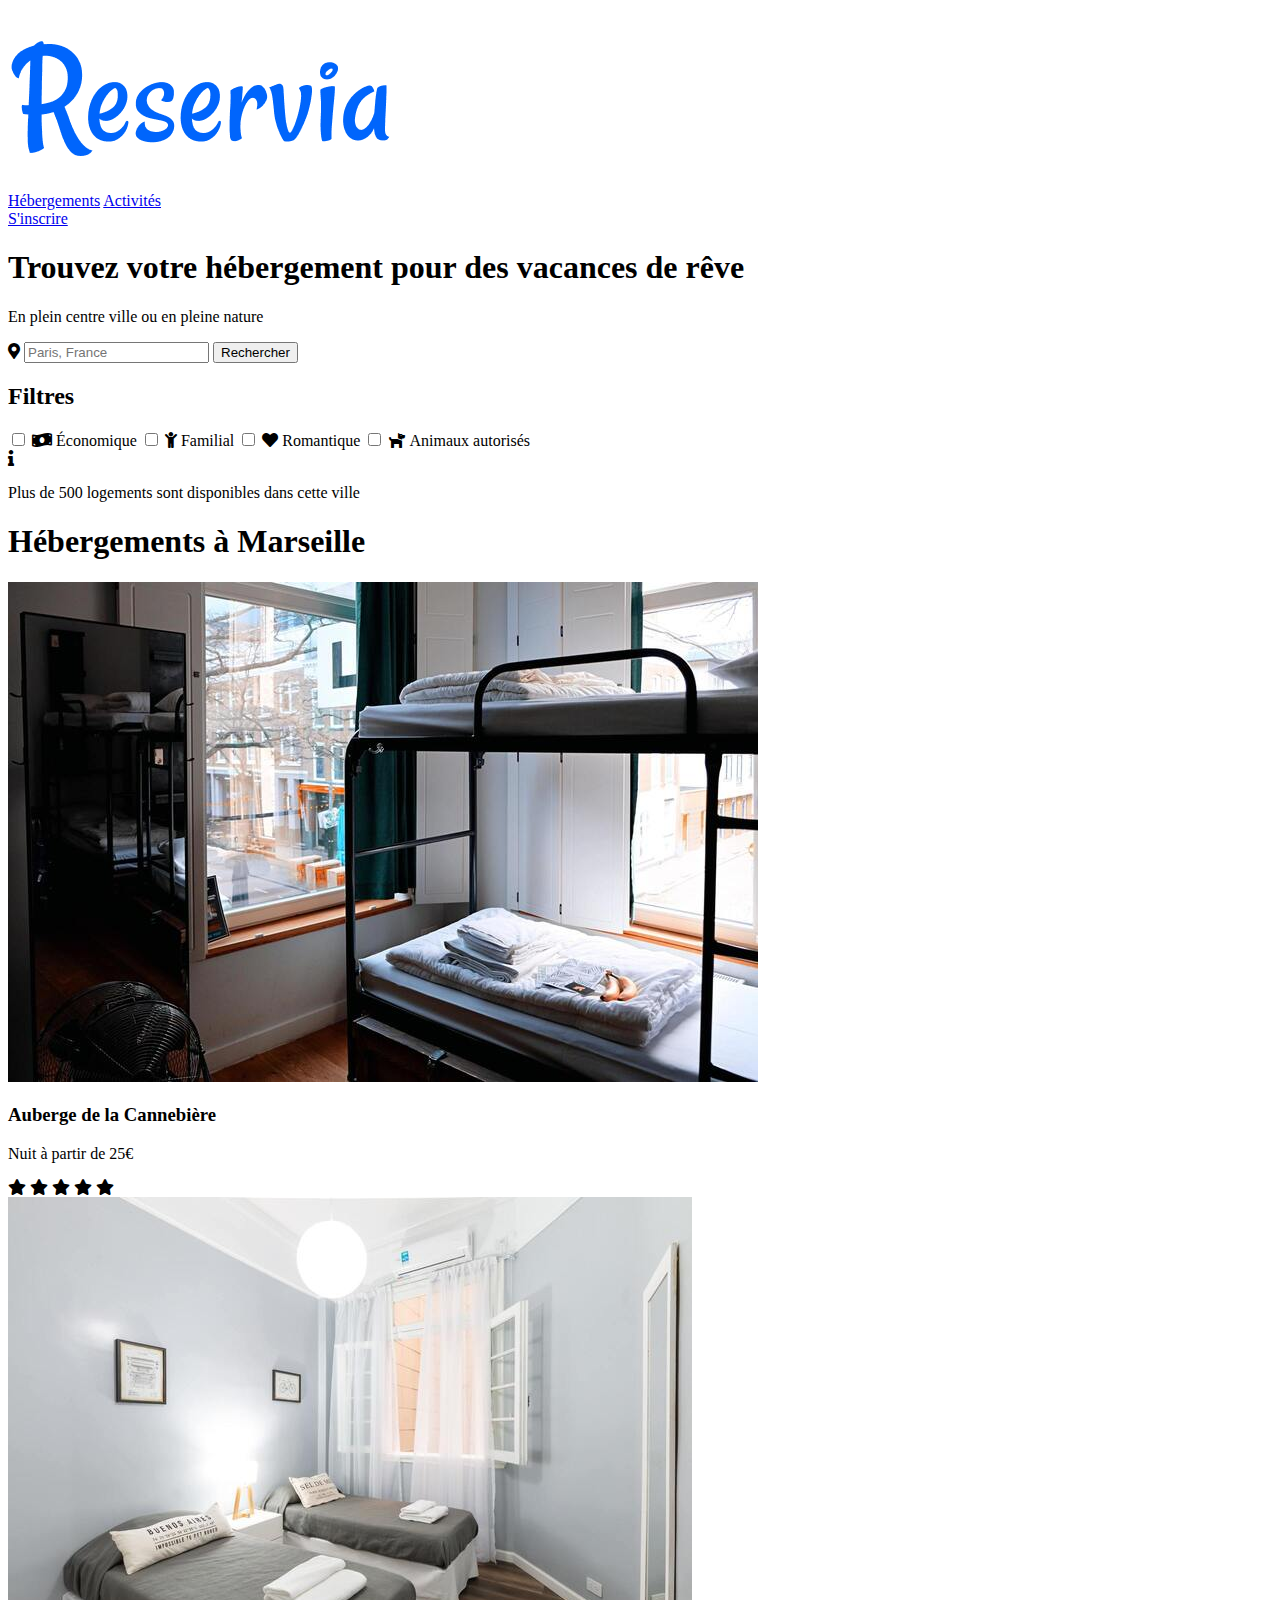
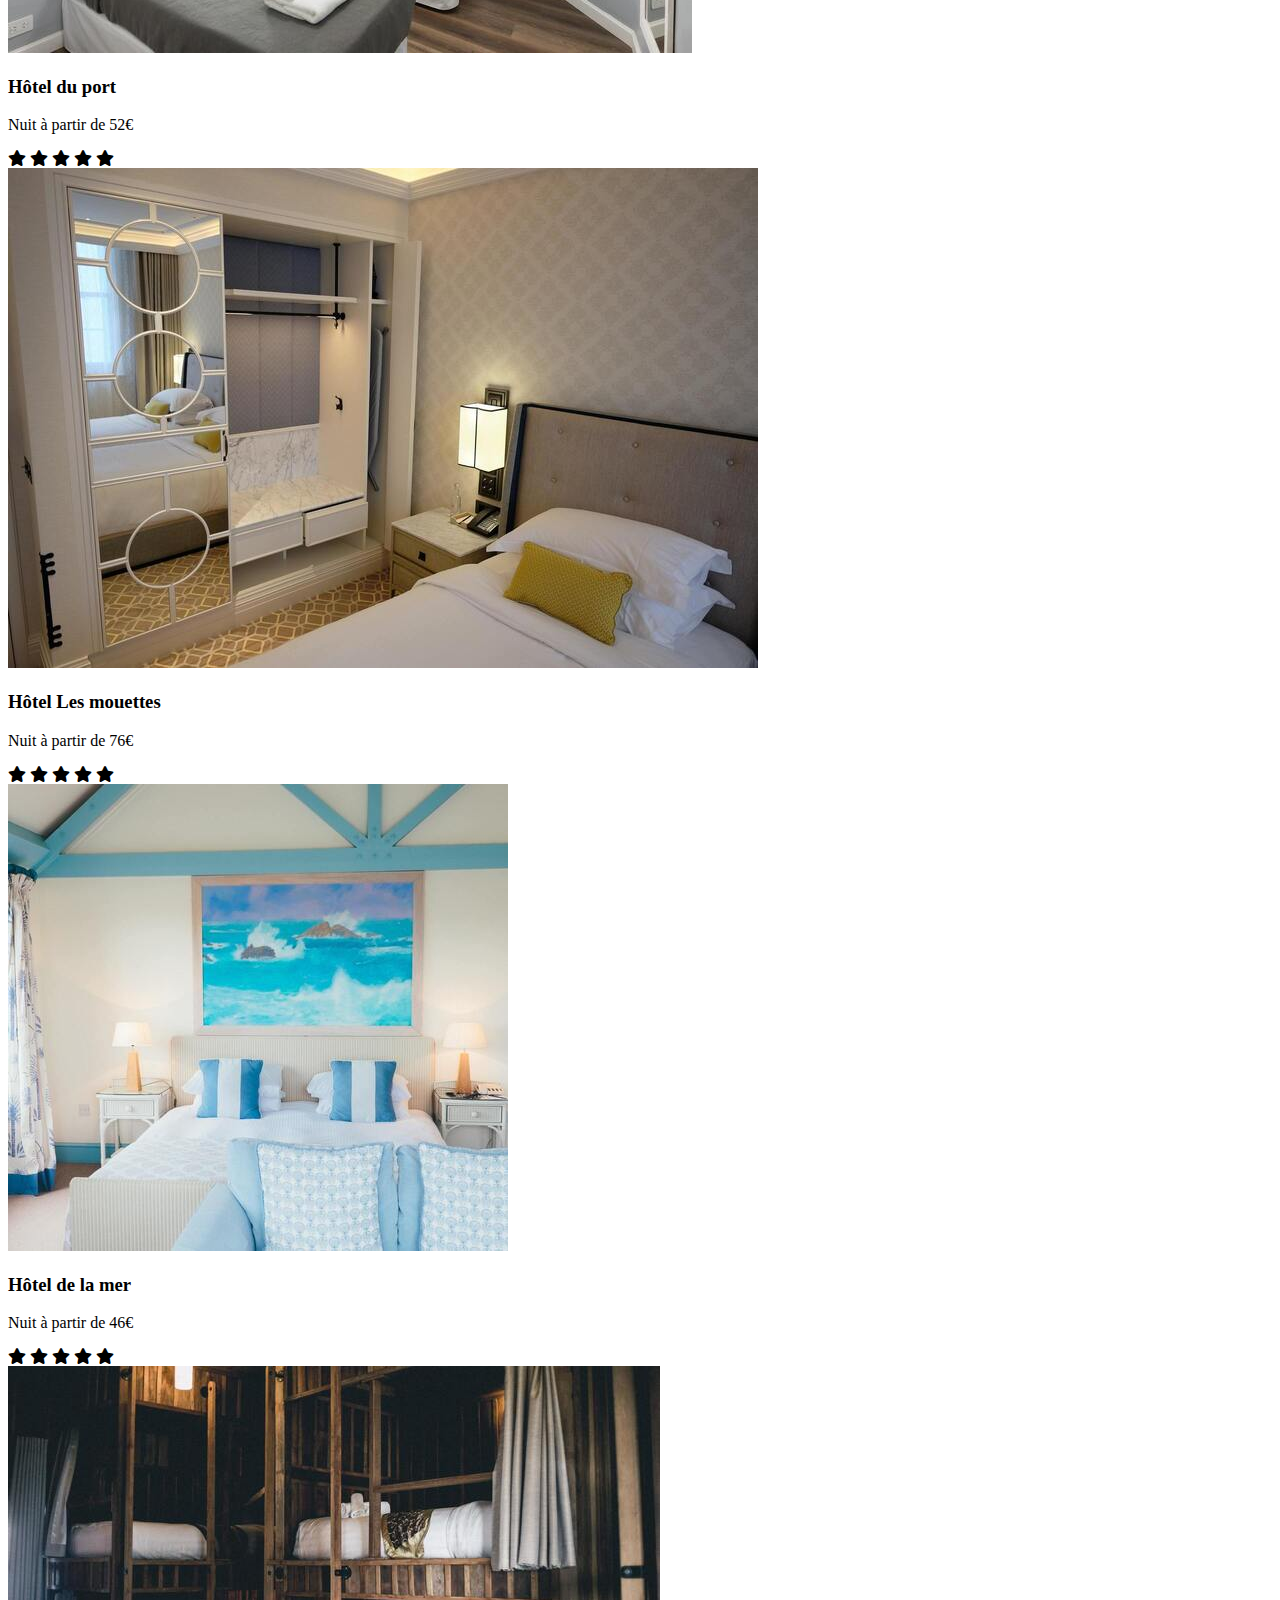
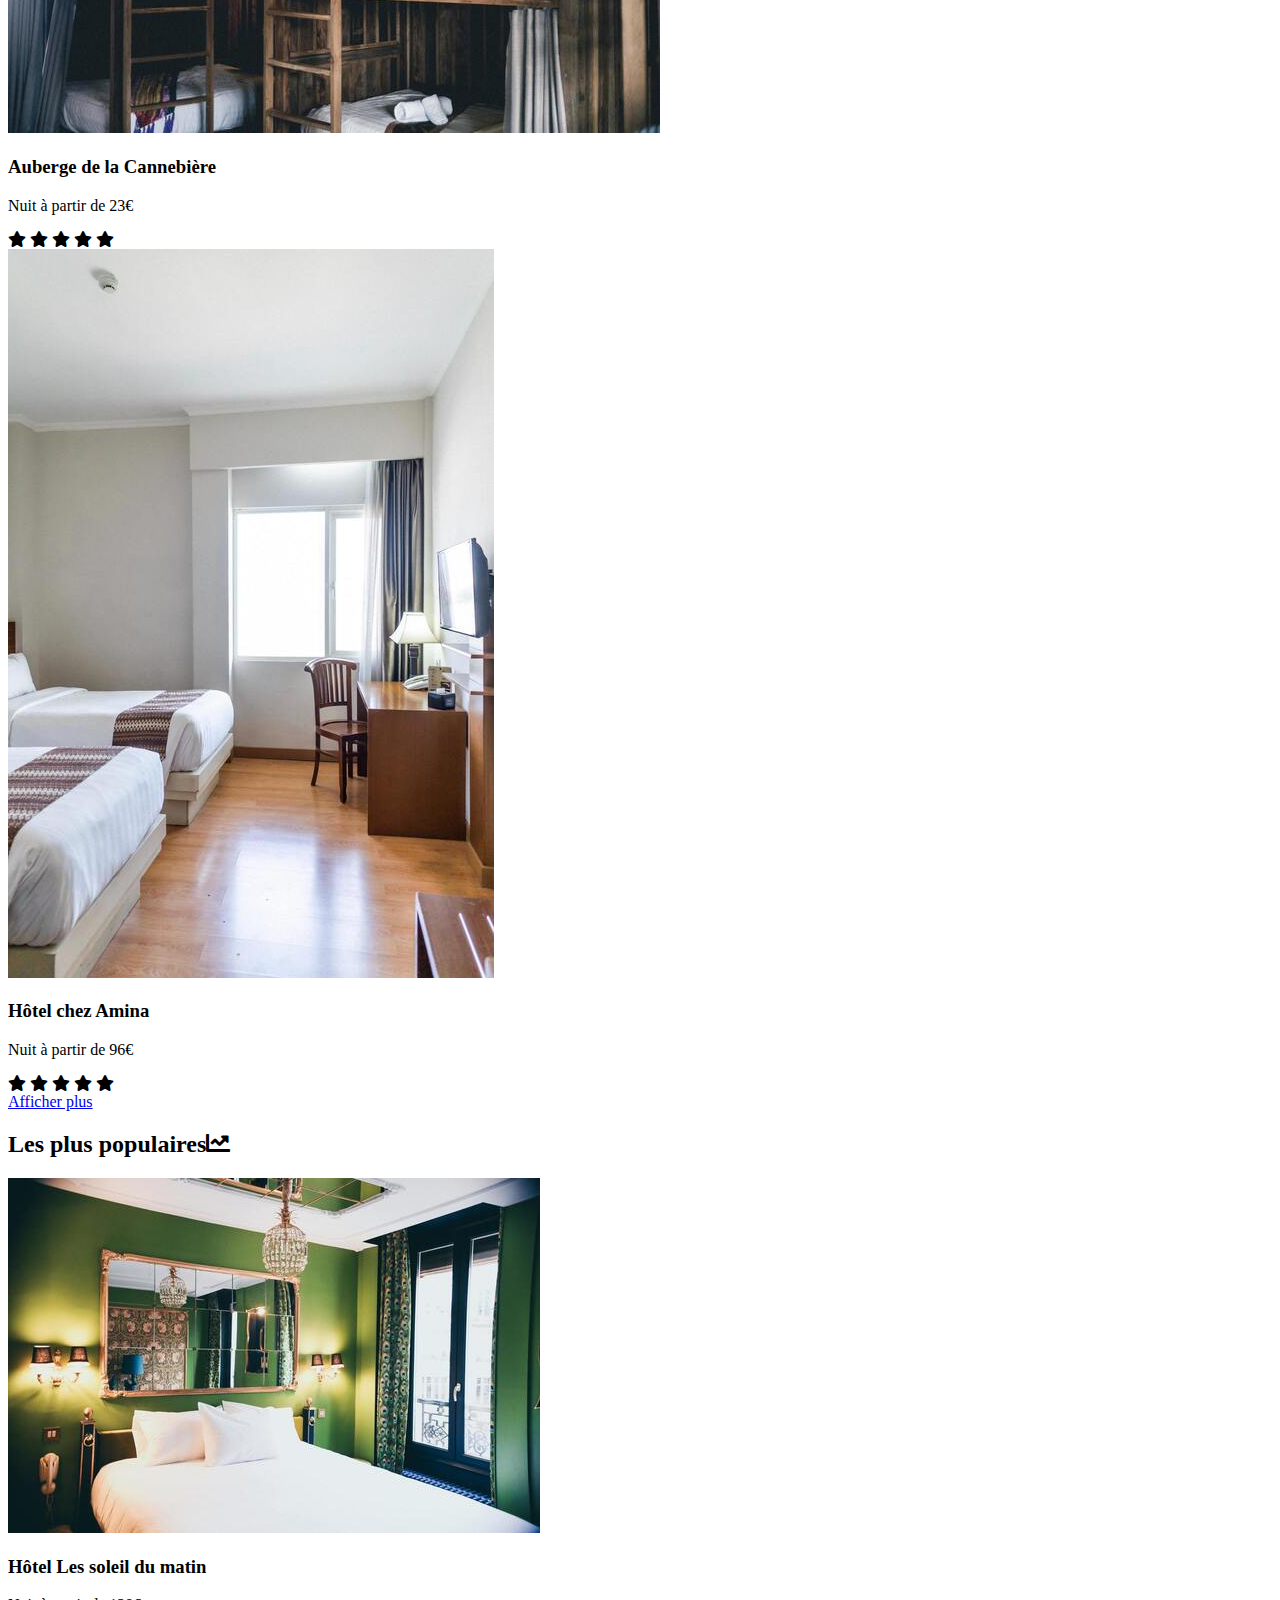
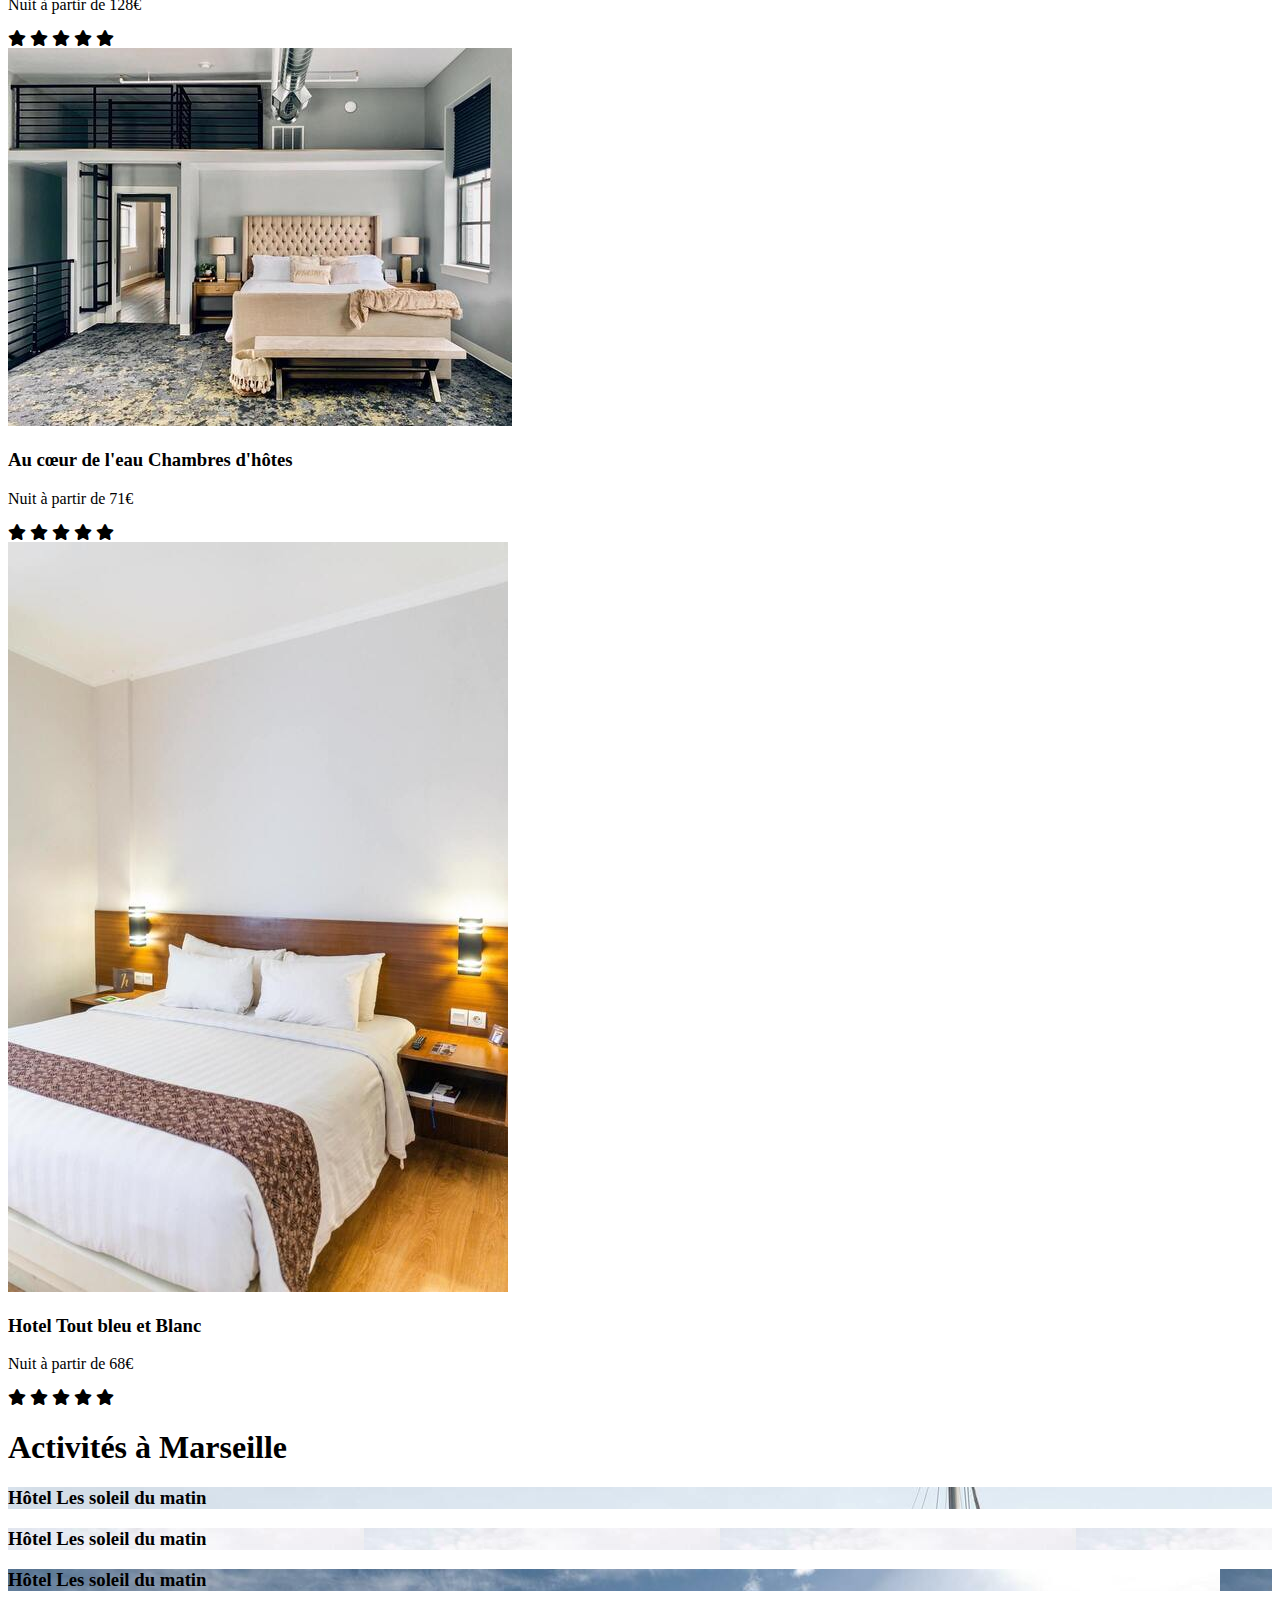
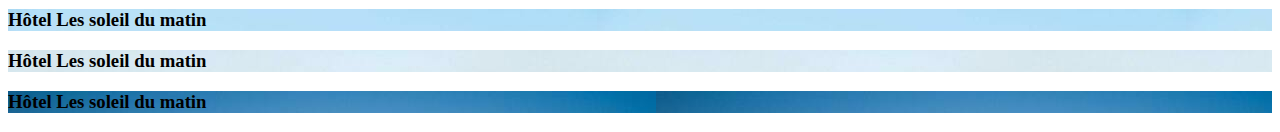
==== homepage.html @ 228dfcba "Merge branch 'fix-margin-homepage' into master" ====
<!DOCTYPE html>
<html lang="en">
<head>
    <meta charset="UTF-8">
    <title>Reservia</title>
    <link href="https://fonts.googleapis.com/css2?family=Raleway:wght@300;700&display=swap" rel="stylesheet">
    <link href="libraries/css/fontawesome.min.css" rel="stylesheet">
    <link href="assets/css/app.css" type="text/css" rel="stylesheet">
    <!-- Meta tag facebook -->
    <meta property="og:title" content="Reservia"/>
    <meta property="og:type" content="website"/>
    <meta property="og:url" content="http://www.example.com/"/>
    <meta property="og:image" content="http://example.com/image.jpg"/>
    <meta property="og:description" content="Trouvez votre hébergement pour des vacances de rêve"/>

    <!-- Meta tag Twitter -->
    <meta name="twitter:card" content="summary">
    <meta name="twitter:site" content="@publisher_handle">
    <meta name="twitter:title" content="Reservia">
    <meta name="twitter:description" content="Trouvez votre hébergement pour des vacances de rêve">
    <meta name="twitter:creator" content="@LEONFrdric1">
    <meta name="twitter:image" content="http://www.example.com/image.jpg">
</head>
<body>
<nav>
    <div class="nav-logo"><img src="assets/images/logo.png" alt="logo du site"></div>
    <div class="nav-link">
        <a class="active" href="#">Hébergements</a>
        <a href="#">Activités</a>
    </div>
    <div class="register">
        <a href="#">S'inscrire</a>
    </div>
</nav>
<div class="div-homepage">
    <section class="search-barre">
        <header>
            <h1 class="title">Trouvez votre hébergement pour des vacances de rêve</h1>
            <p>En plein centre ville ou en pleine nature</p>
        </header>
        <form name="search">
            <div class="div-input">
                <label for="city"><i class="fas fa-map-marker-alt logo-search"></i></label>
                <input type="text" name="city" id="city" class="city" placeholder="Paris, France" />
                <input type="submit" value="Rechercher" class="btn-search" />
            </div>
            <div class="div-select">
                <h2>Filtres</h2>
                <label>
                    <input type="checkbox" name="filter['eco']">
                    <span class="filter-badge"><i class="fas fa-money-bill-wave"></i></span>
                    <span class="filter-label">Économique</span>
                </label>
                <label>
                    <input type="checkbox" name="filter['family']">
                    <span class="filter-badge"><i class="fas fa-child"></i></span>
                    <span class="filter-label">Familial</span>
                </label>
                <label>
                    <input type="checkbox" name="filter['romantic']">
                    <span class="filter-badge"><i class="fas fa-heart"></i></span>
                    <span class="filter-label">Romantique</span>
                </label>
                <label>
                    <input type="checkbox" name="filter['animal']">
                    <span class="filter-badge"><i class="fas fa-dog"></i></span>
                    <span class="filter-label">Animaux autorisés</span>
                </label>
            </div>
            <div class="div-info">
                <span class="badge-info"><i class="fas fa-info"></i></span>
                <p>
                    Plus de 500 logements sont disponibles dans cette ville
                </p>
            </div>
        </form>
    </section>
    <div class="div-hebergements">
        <section>
            <h1 class="title"> Hébergements à Marseille</h1>
            <div class="hebergements">
                <div class="hebergement">
                    <img src="assets/images/hebergements/marcus-loke-WQJvWU_HZFo-unsplash.jpg" alt="aperçu des hebergements de Marseille">
                    <div class="hebergement-infos">
                        <h3>Auberge de la Cannebière</h3>
                        <p>Nuit à partir de 25€</p>
                        <div class="stars">
                            <i class="fas fa-star full-start"></i>
                            <i class="fas fa-star full-start"></i>
                            <i class="fas fa-star full-start"></i>
                            <i class="fas fa-star full-start"></i>
                            <i class="fas fa-star empty-start"></i>
                        </div>
                    </div>
                </div>
                <div class="hebergement">
                    <img src="assets/images/hebergements/fred-kleber-gTbaxaVLvsg-unsplash.jpg" alt="aperçu des hebergements de Marseille">
                    <div class="hebergement-infos">
                        <h3>Hôtel du port</h3>
                        <p>Nuit à partir de 52€</p>
                        <div class="stars">
                            <i class="fas fa-star full-start"></i>
                            <i class="fas fa-star full-start"></i>
                            <i class="fas fa-star full-start"></i>
                            <i class="fas fa-star full-start"></i>
                            <i class="fas fa-star full-start"></i>
                        </div>
                    </div>
                </div>
                <div class="hebergement">
                    <img src="assets/images/hebergements/reisetopia-B8WIgxA_PFU-unsplash.jpg" alt="aperçu des hebergements de Marseille">
                    <div class="hebergement-infos">
                        <h3>Hôtel Les mouettes</h3>
                        <p>Nuit à partir de 76€</p>
                        <div class="stars">
                            <i class="fas fa-star full-start"></i>
                            <i class="fas fa-star full-start"></i>
                            <i class="fas fa-star full-start"></i>
                            <i class="fas fa-star full-start"></i>
                            <i class="fas fa-star empty-start"></i>
                        </div>
                    </div>
                </div>
                <div class="hebergement">
                    <img src="assets/images/hebergements/annie-spratt-Eg1qcIitAuA-unsplash.jpg" alt="aperçu des hebergements de Marseille">
                    <div class="hebergement-infos">
                        <h3>Hôtel de la mer</h3>
                        <p>Nuit à partir de 46€</p>
                        <div class="stars">
                            <i class="fas fa-star full-start"></i>
                            <i class="fas fa-star full-start"></i>
                            <i class="fas fa-star full-start"></i>
                            <i class="fas fa-star empty-start"></i>
                            <i class="fas fa-star empty-start"></i>
                        </div>
                    </div>
                </div>
                <div class="hebergement">
                    <img src="assets/images/hebergements/nicate-lee-kT-ZyaiwBe0-unsplash.jpg" alt="aperçu des hebergements de Marseille">
                    <div class="hebergement-infos">
                        <h3>Auberge de la Cannebière</h3>
                        <p>Nuit à partir de 23€</p>
                        <div class="stars">
                            <i class="fas fa-star full-start"></i>
                            <i class="fas fa-star full-start"></i>
                            <i class="fas fa-star full-start"></i>
                            <i class="fas fa-star full-start"></i>
                            <i class="fas fa-star empty-start"></i>
                        </div>
                    </div>
                </div>
                <div class="hebergement">
                    <img src="assets/images/hebergements/febrian-zakaria-M6S1WvfW68A-unsplash.jpg" alt="aperçu des hebergements de Marseille">
                    <div class="hebergement-infos">
                        <h3>Hôtel chez Amina</h3>
                        <p>Nuit à partir de 96€</p>
                        <div class="stars">
                            <i class="fas fa-star full-start"></i>
                            <i class="fas fa-star full-start"></i>
                            <i class="fas fa-star full-start"></i>
                            <i class="fas fa-star full-start"></i>
                            <i class="fas fa-star full-start"></i>
                        </div>
                    </div>
                </div>
            </div>
            <div class="see-more">
                <a href="#" class="title">Afficher plus</a>
            </div>
        </section>
        <aside>
            <h2 class="title">Les plus populaires<i class=" fas fa-chart-line"></i></h2>
            <div class="hebergements-aside">
                <div class="hebergement">
                    <img src="assets/images/aside/emile-guillemot-Bj_rcSC5XfE-unsplash.jpg" alt="aperçu des hebergements populaires">
                    <div class="hebergement-infos">
                        <h3>Hôtel Les soleil du matin</h3>
                        <p>Nuit à partir de 128€</p>
                        <div class="stars">
                            <i class="fas fa-star full-start"></i>
                            <i class="fas fa-star full-start"></i>
                            <i class="fas fa-star full-start"></i>
                            <i class="fas fa-star full-start"></i>
                            <i class="fas fa-star full-start"></i>
                        </div>
                    </div>
                </div>
                <div class="hebergement">
                    <img src="assets/images/aside/aw-creative-VGs8z60yT2c-unsplash.jpg" alt="aperçu des hebergements populaires">
                    <div class="hebergement-infos">
                        <h3>Au cœur de l'eau Chambres d'hôtes</h3>
                        <p>Nuit à partir de 71€</p>
                        <div class="stars">
                            <i class="fas fa-star full-start"></i>
                            <i class="fas fa-star full-start"></i>
                            <i class="fas fa-star full-start"></i>
                            <i class="fas fa-star full-start"></i>
                            <i class="fas fa-star empty-start"></i>
                        </div>
                    </div>
                </div>
                <div class="hebergement">
                    <img src="assets/images/aside/febrian-zakaria-sjvU0THccQA-unsplash.jpg" alt="aperçu des hebergements populaires">
                    <div class="hebergement-infos">
                        <h3>Hotel Tout bleu et Blanc</h3>
                        <p>Nuit à partir de 68€</p>
                        <div class="stars">
                            <i class="fas fa-star full-start"></i>
                            <i class="fas fa-star full-start"></i>
                            <i class="fas fa-star full-start"></i>
                            <i class="fas fa-star full-start"></i>
                            <i class="fas fa-star empty-start"></i>
                        </div>
                    </div>
                </div>
            </div>
        </aside>
    </div>
    <section id="div-activities" class="div-activities">
        <h1 class="title">Activités à Marseille</h1>
        <div class="activities">
            <div class="activity-card" style="background-image: url('assets/images/activites/reno-laithienne-QUgJhdY5Fyk-unsplash.jpg')">
                <h3>Hôtel Les soleil du matin</h3>
            </div>
            <div class="activity-card" style="background-image: url('assets/images/activites/paul-hermann-QFTrLdQIRhI-unsplash.jpg')">
                <h3>Hôtel Les soleil du matin</h3>
            </div>
            <div class="activity-card" style="background-image: url('assets/images/activites/kilyan-sockalingum-NR8-cBCN3aI-unsplash.jpg')">
                <h3>Hôtel Les soleil du matin</h3>
            </div>
            <div class="activity-card" style="background-image: url('assets/images/activites/florian-wehde-xW9e8gdotxI-unsplash.jpg')">
                <h3>Hôtel Les soleil du matin</h3>
            </div>
            <div class="activity-card" style="background-image: url('assets/images/activites/lena-paulin-wH2-EJoDcV0-unsplash.jpg')">
                <h3>Hôtel Les soleil du matin</h3>
            </div>
            <div class="activity-card" style="background-image: url('assets/images/activites/kevin-hikari-rV_Qd1l-VXg-unsplash.jpg')">
                <h3>Hôtel Les soleil du matin</h3>
            </div>
        </div>
    </section>
</div>
</body>
</html>
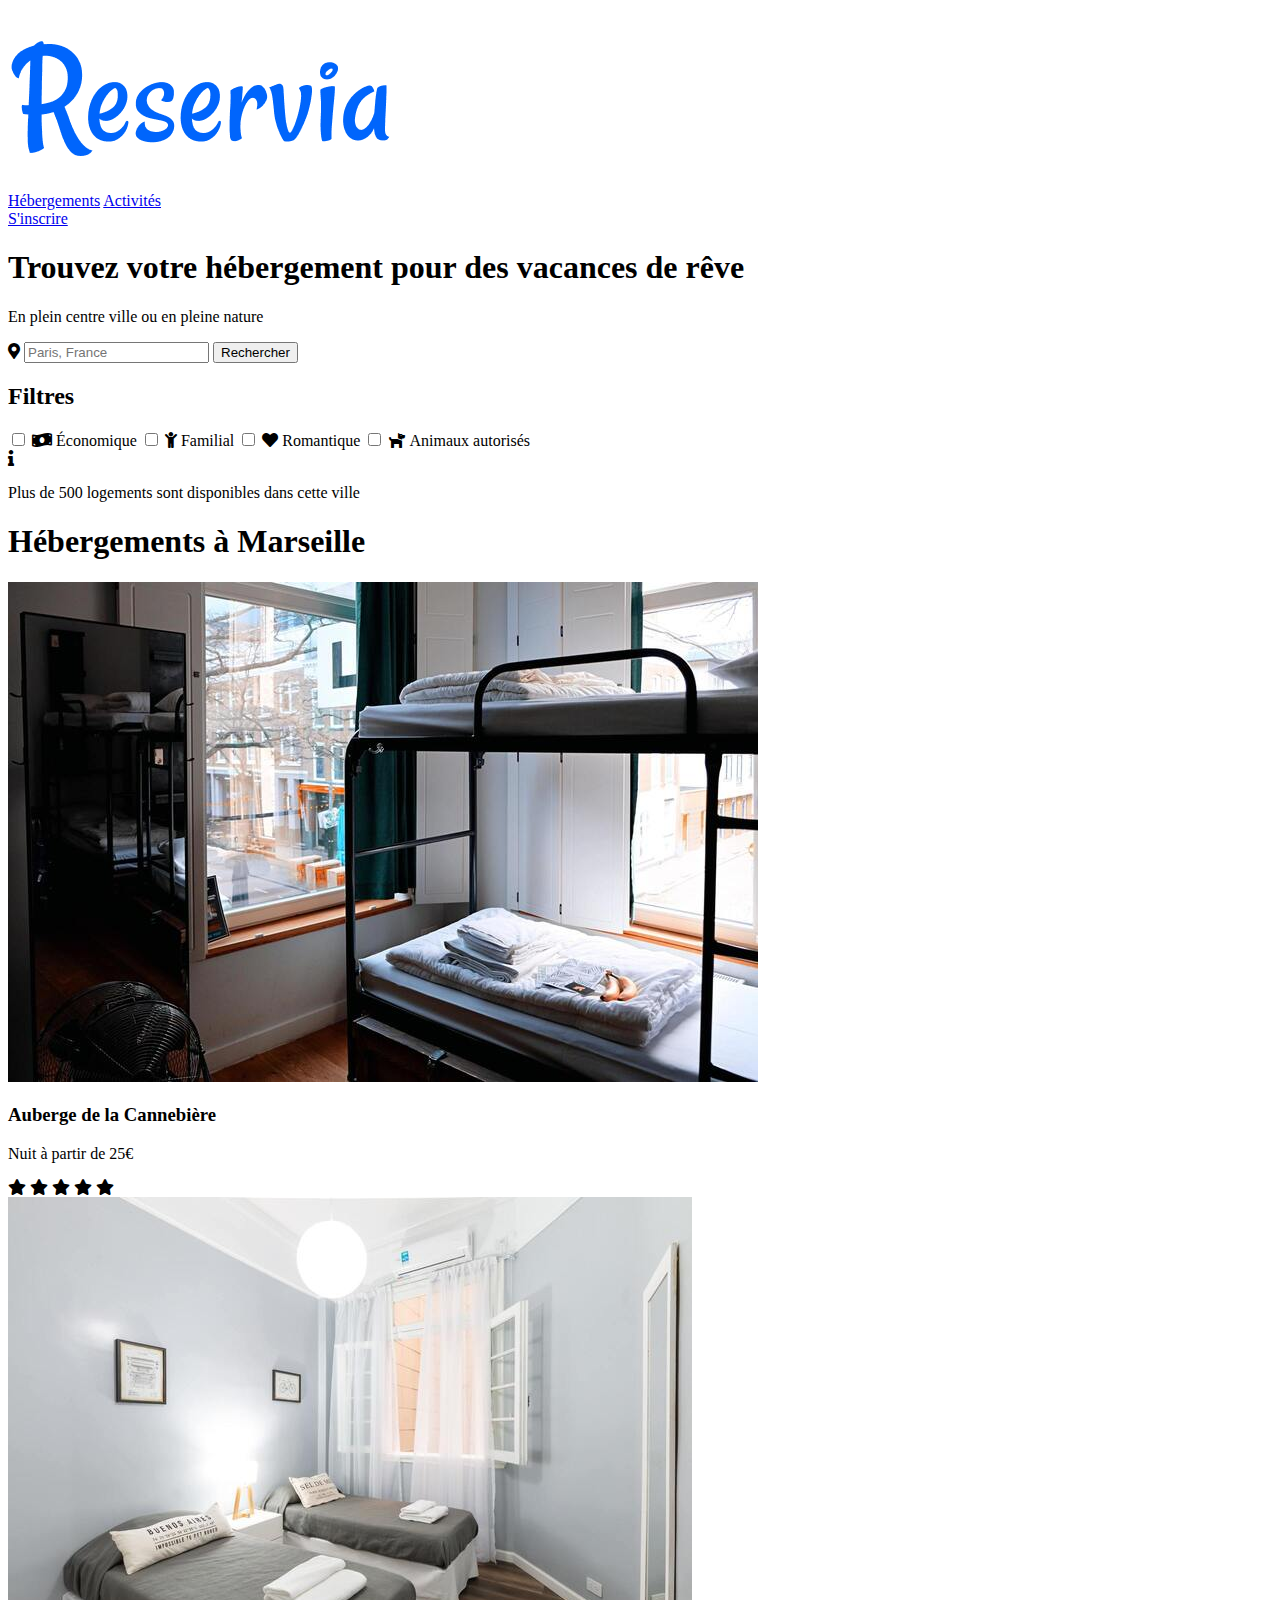
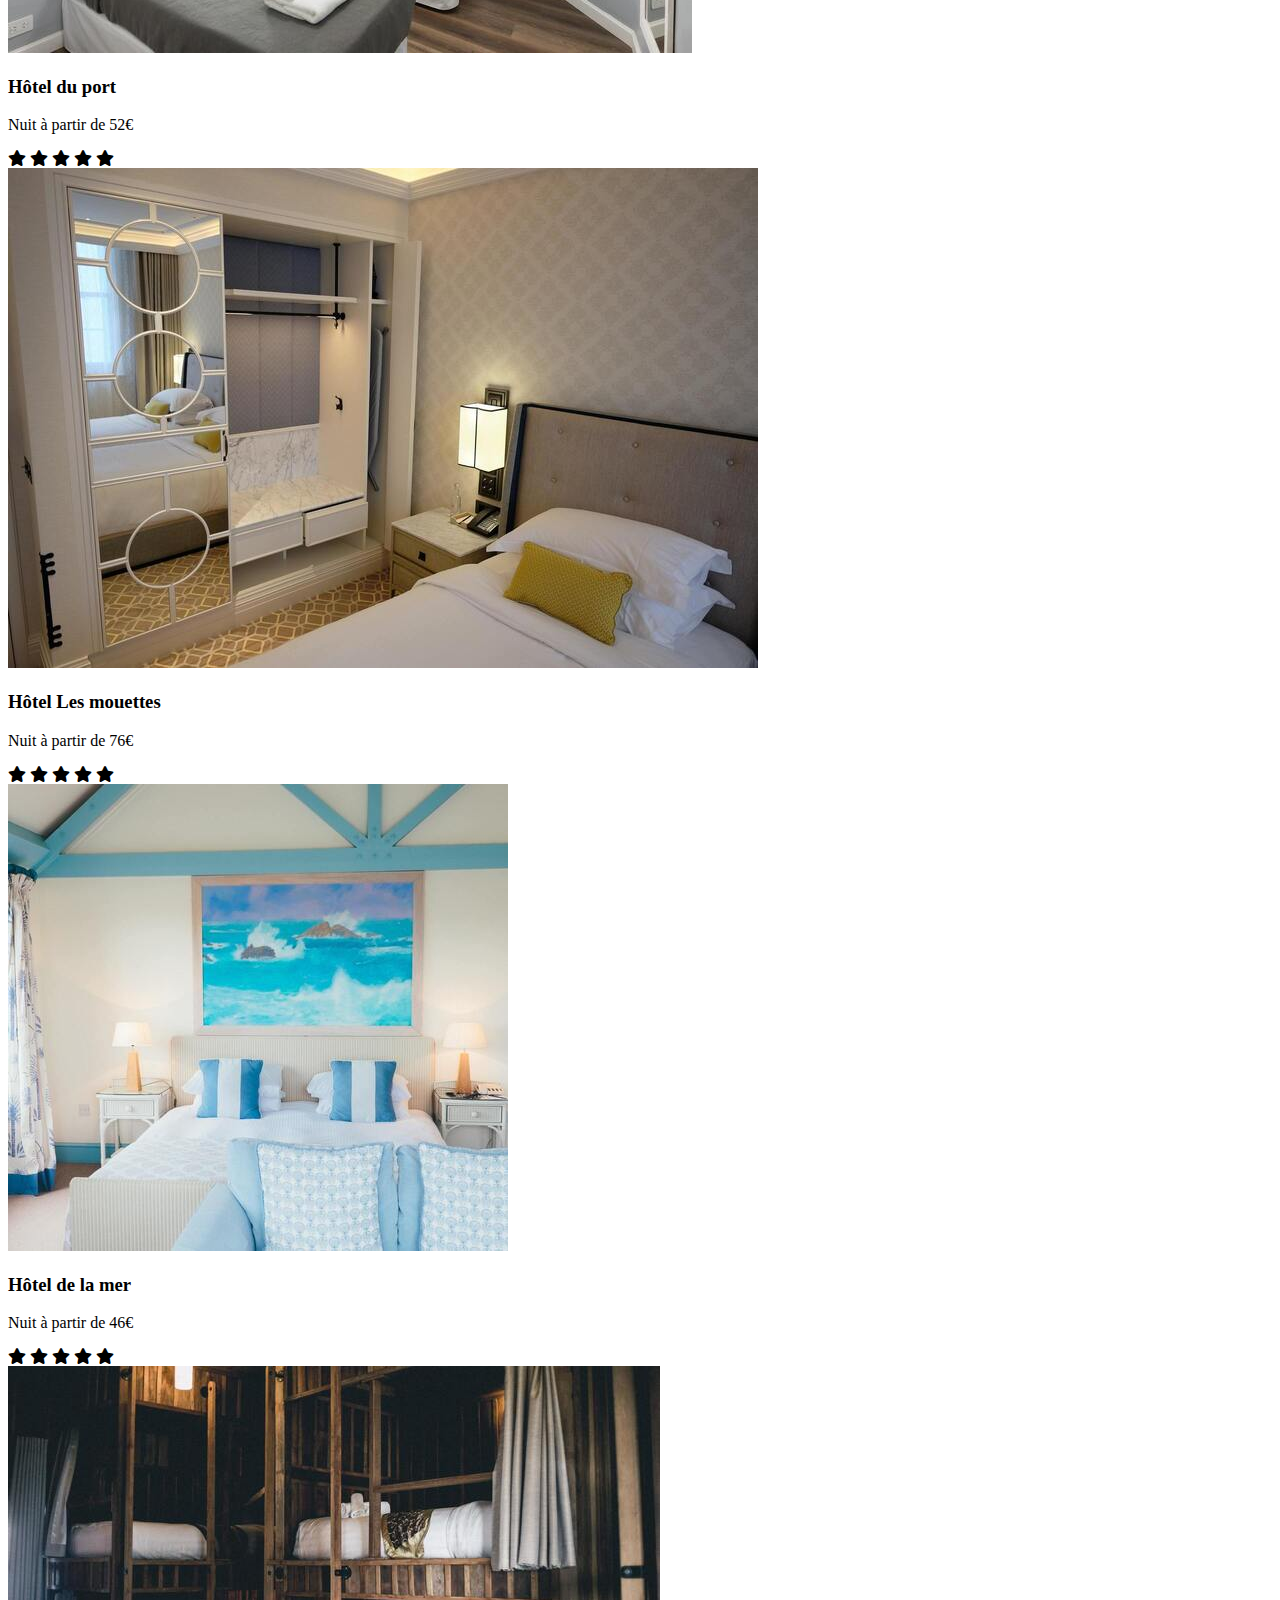
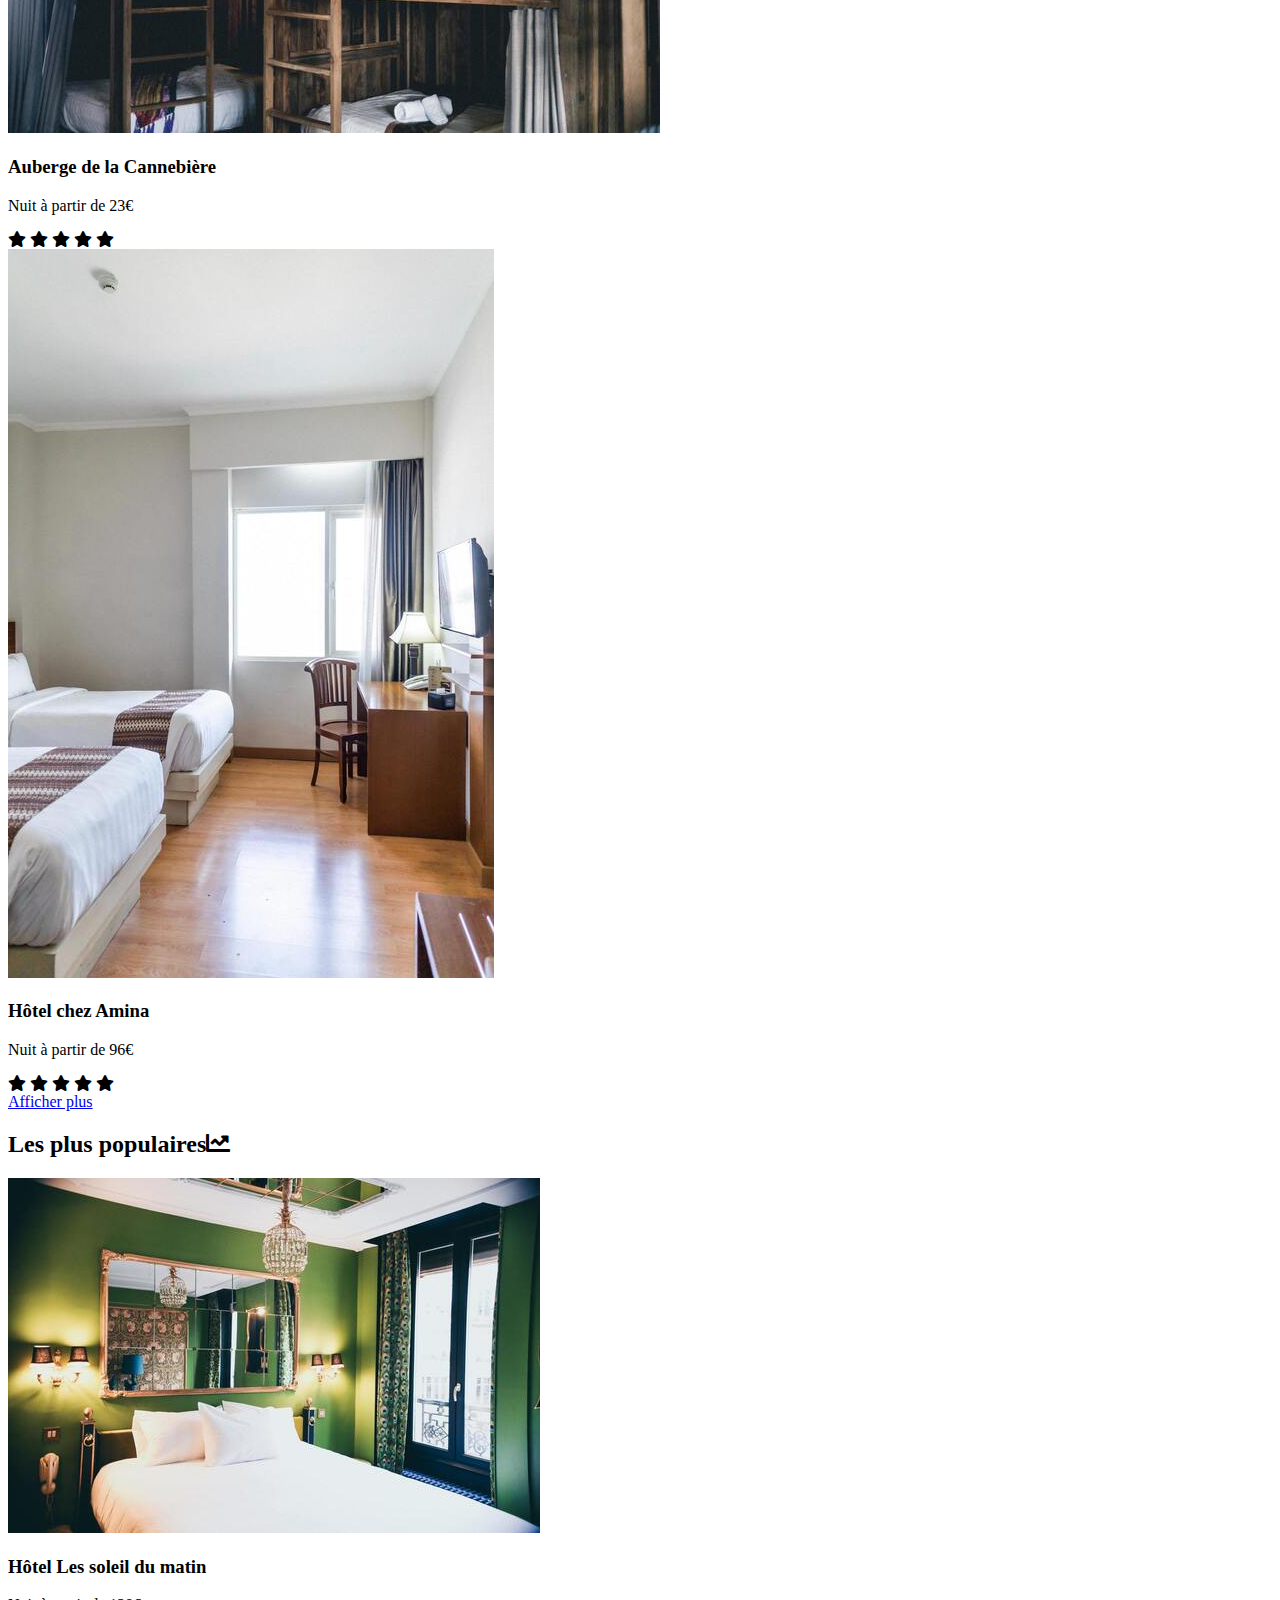
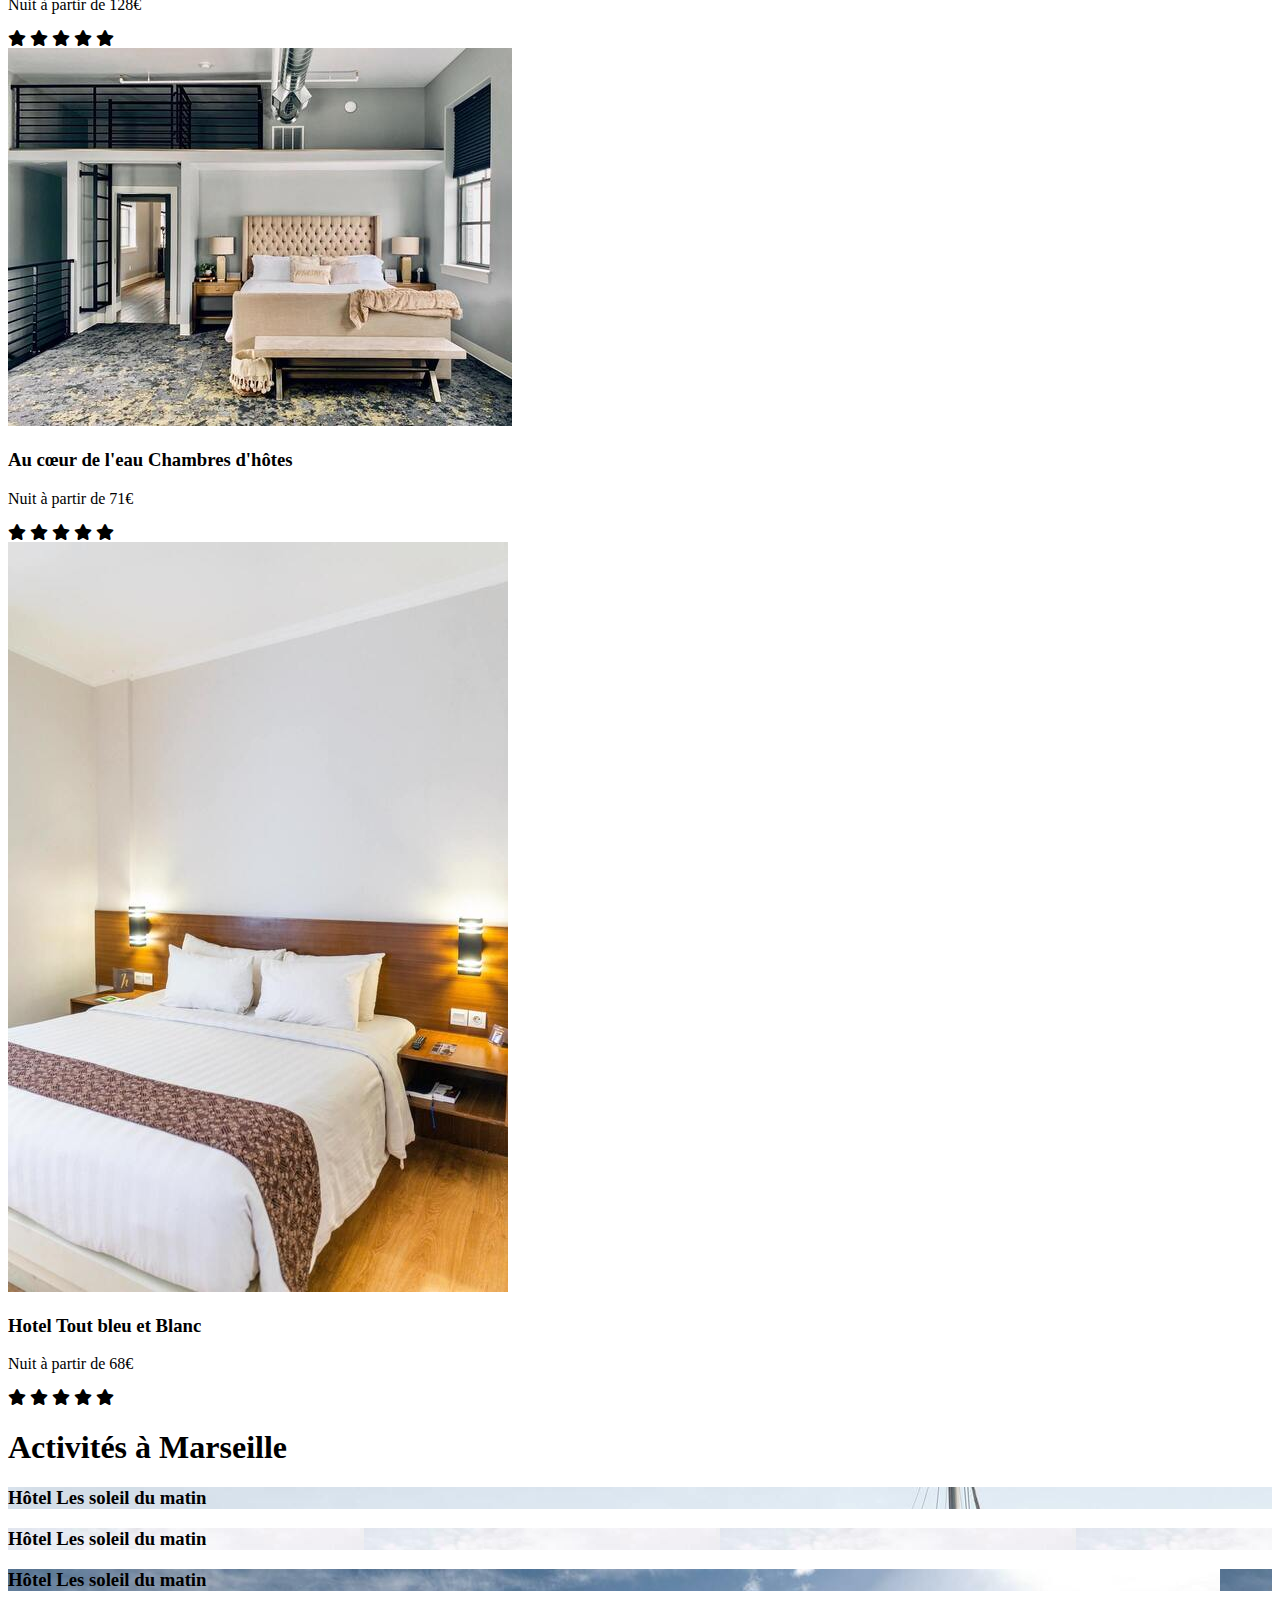
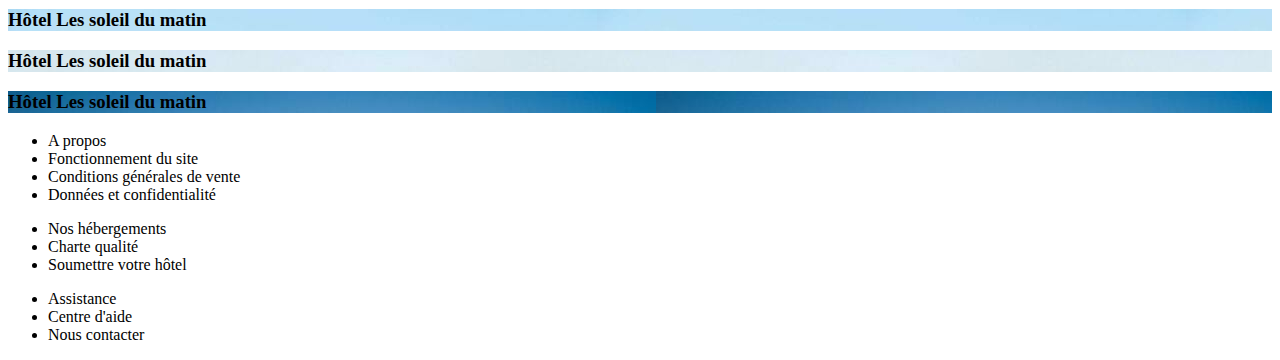
==== commit 55982ab3: "-mise en place du footer" ====
--- a/homepage.html
+++ b/homepage.html
@@ -240,5 +240,25 @@
         </div>
     </section>
 </div>
+<footer>
+    <div class="footer-container">
+        <ul>
+            <li class="title">A propos</li>
+            <li>Fonctionnement du site</li>
+            <li>Conditions générales de vente</li>
+            <li>Données et confidentialité</li>
+        </ul>
+        <ul>
+            <li class="title">Nos hébergements</li>
+            <li>Charte qualité</li>
+            <li>Soumettre votre hôtel</li>
+        </ul>
+        <ul>
+            <li class="title">Assistance</li>
+            <li>Centre d'aide</li>
+            <li>Nous contacter</li>
+        </ul>
+    </div>
+</footer>
 </body>
 </html>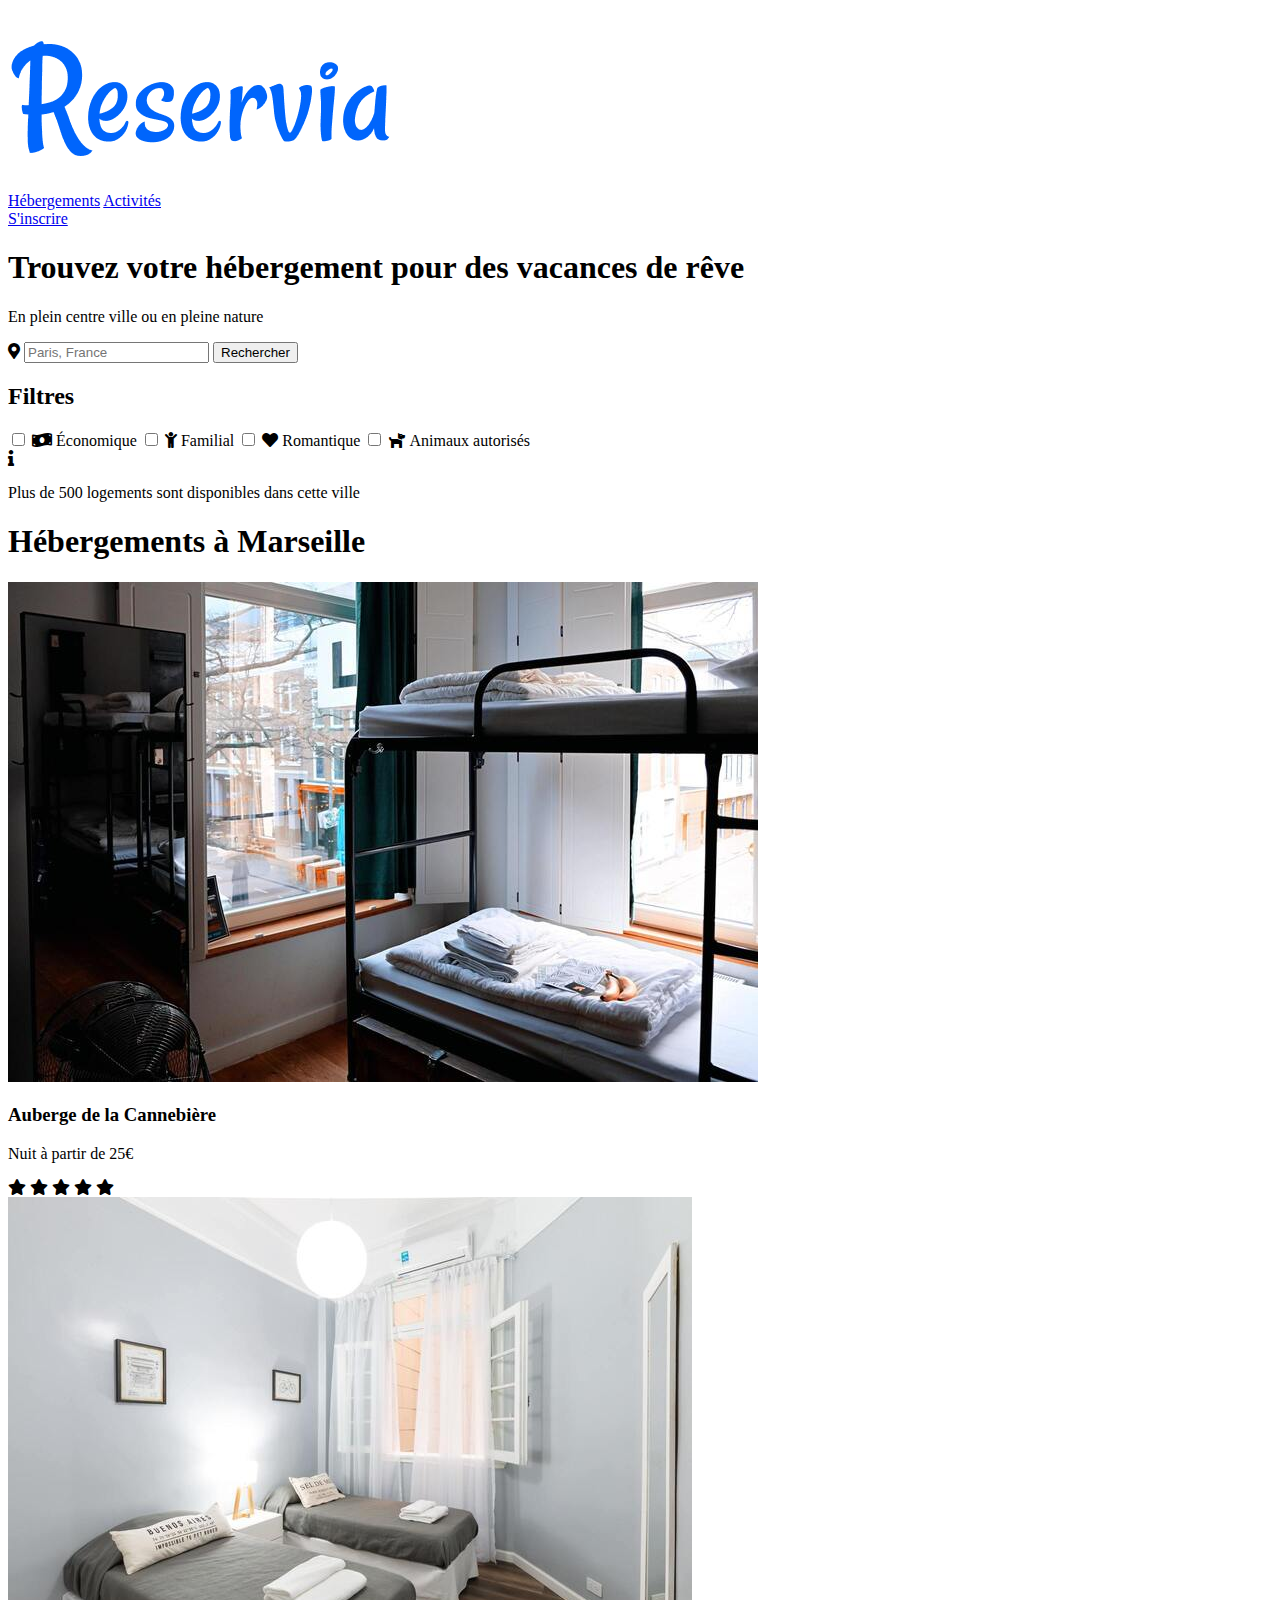
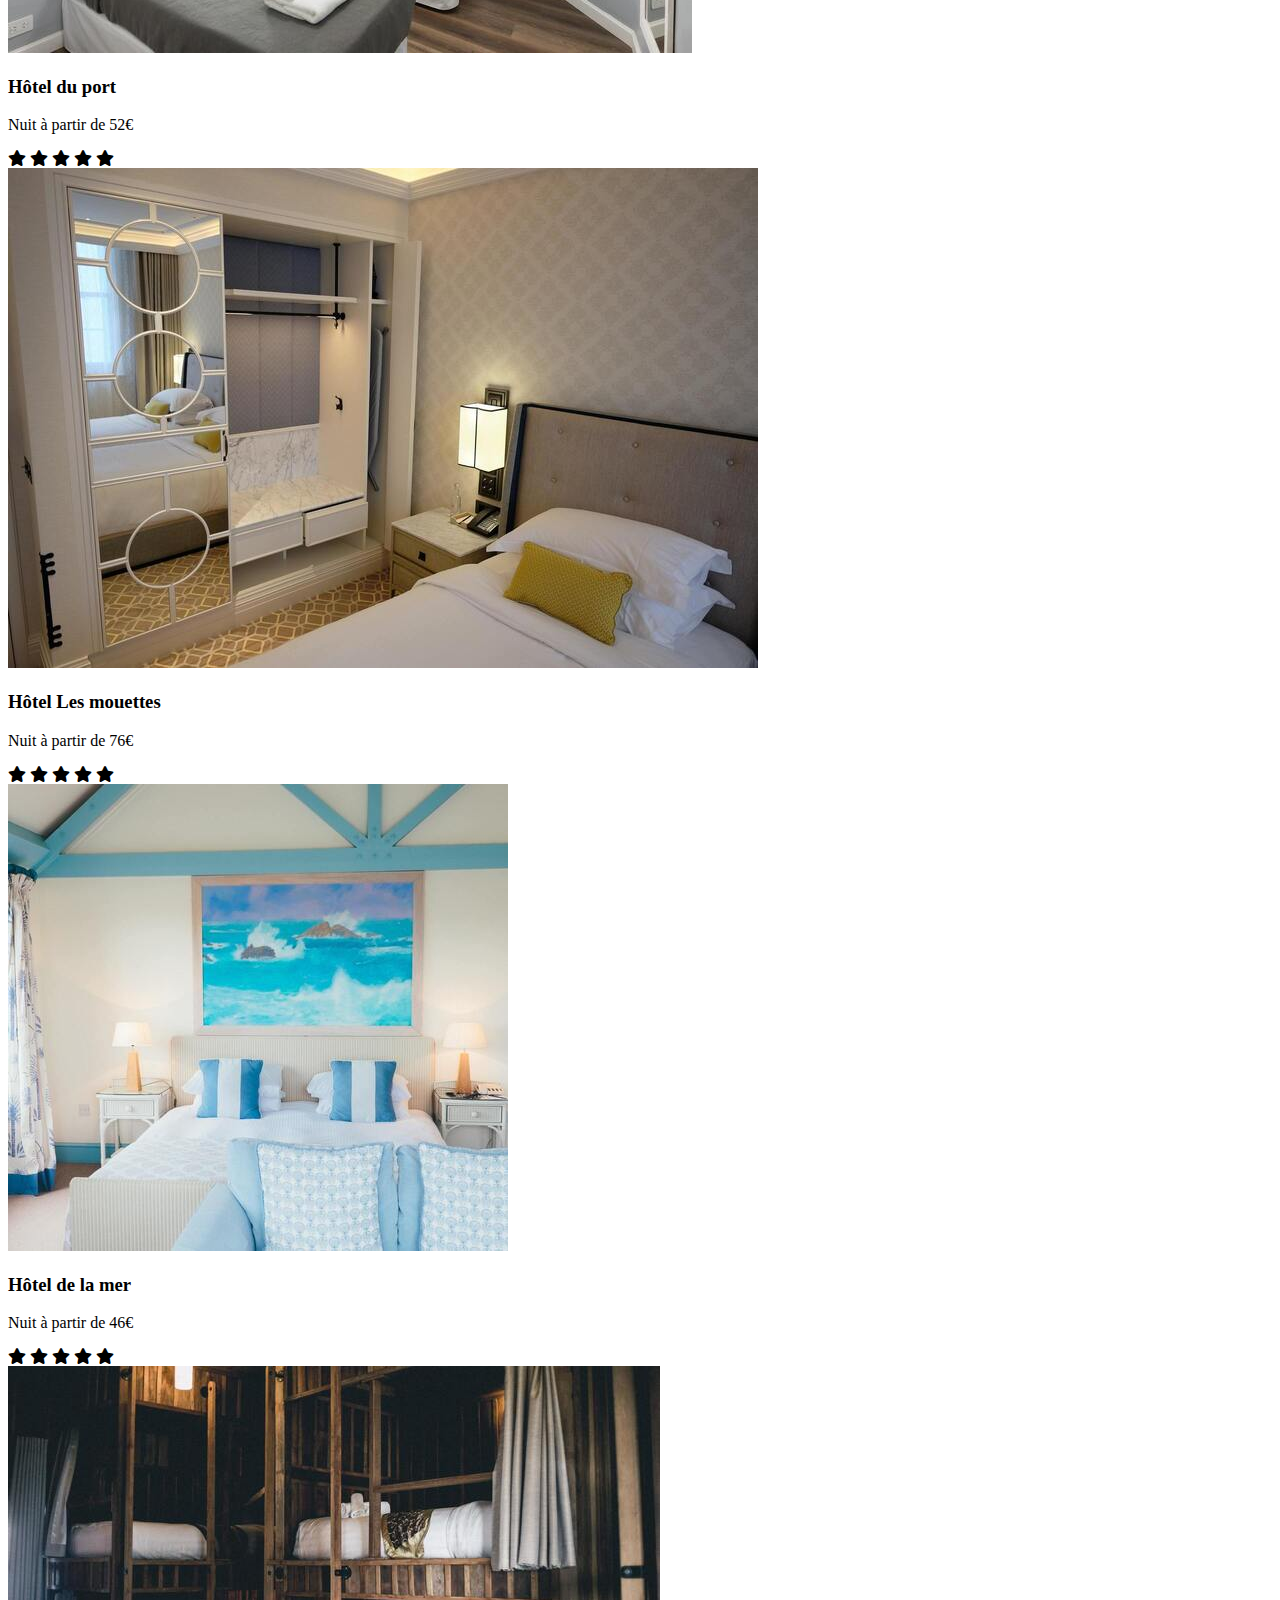
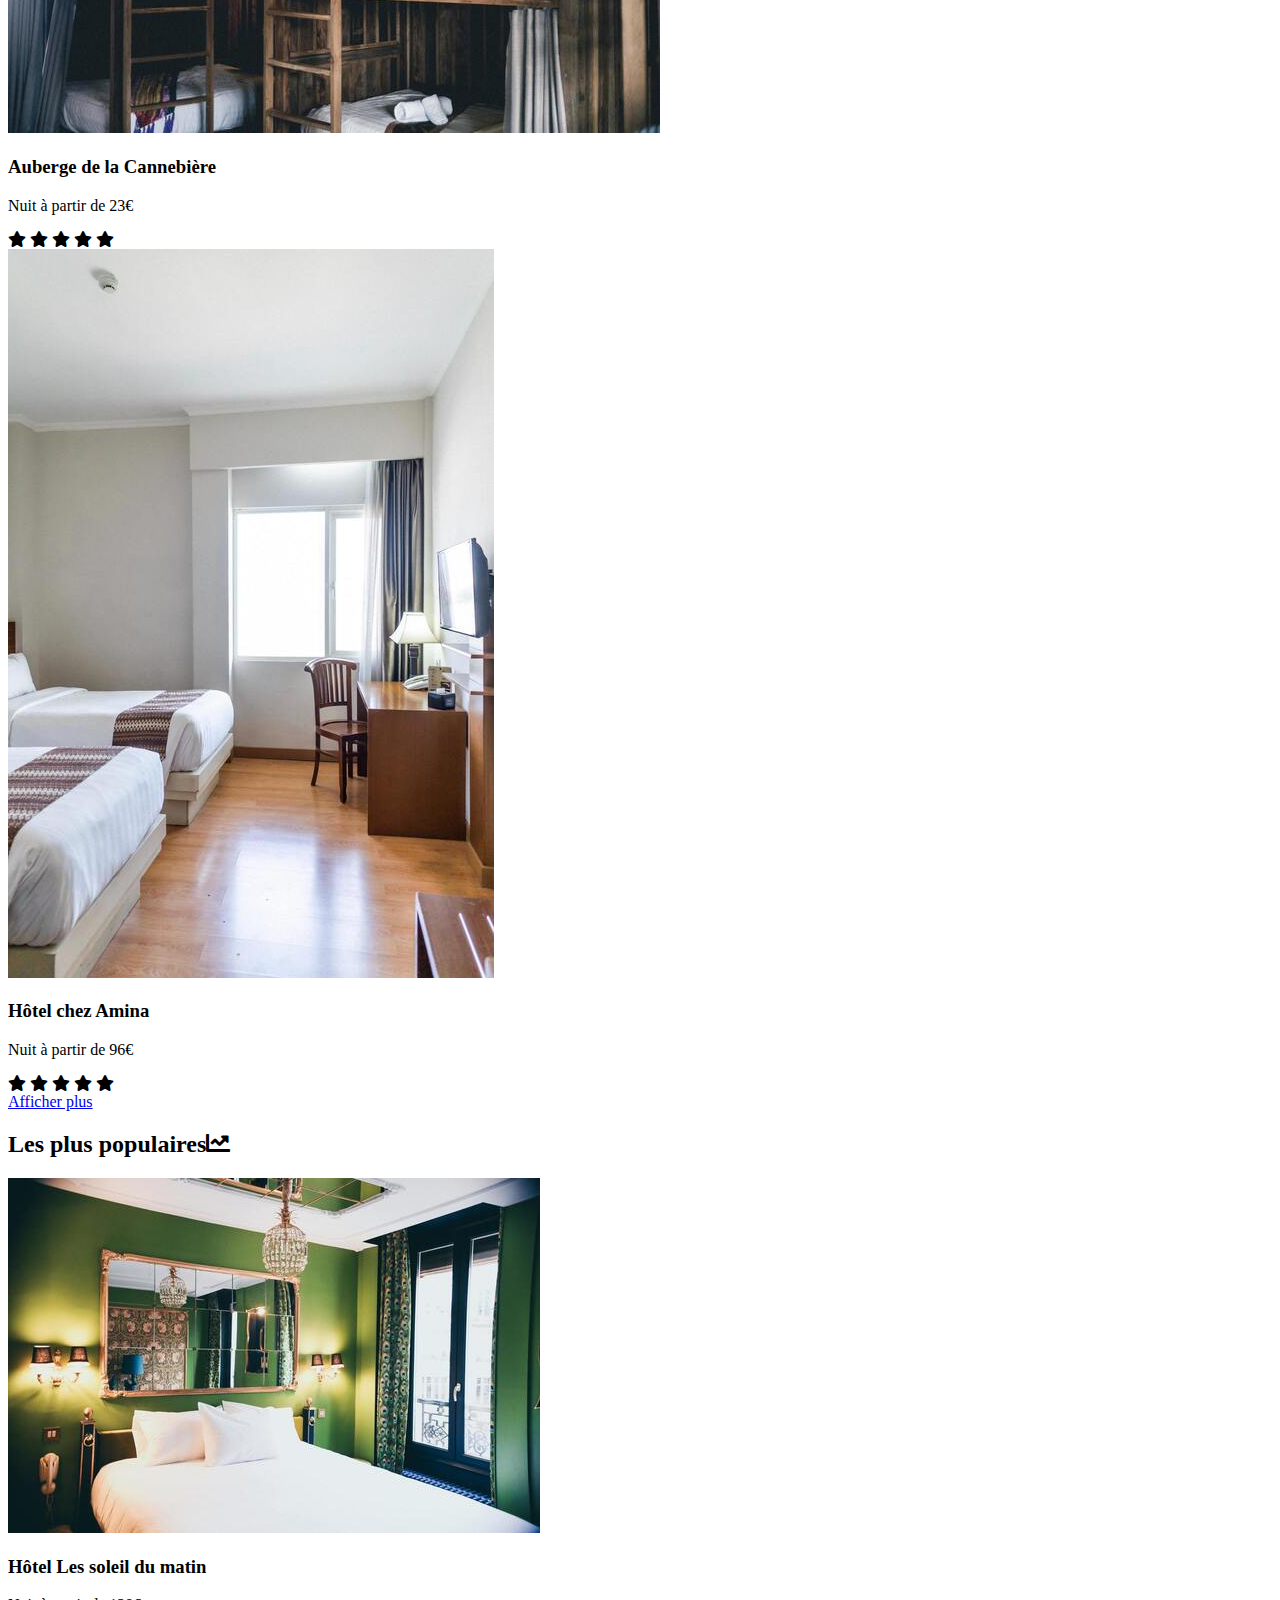
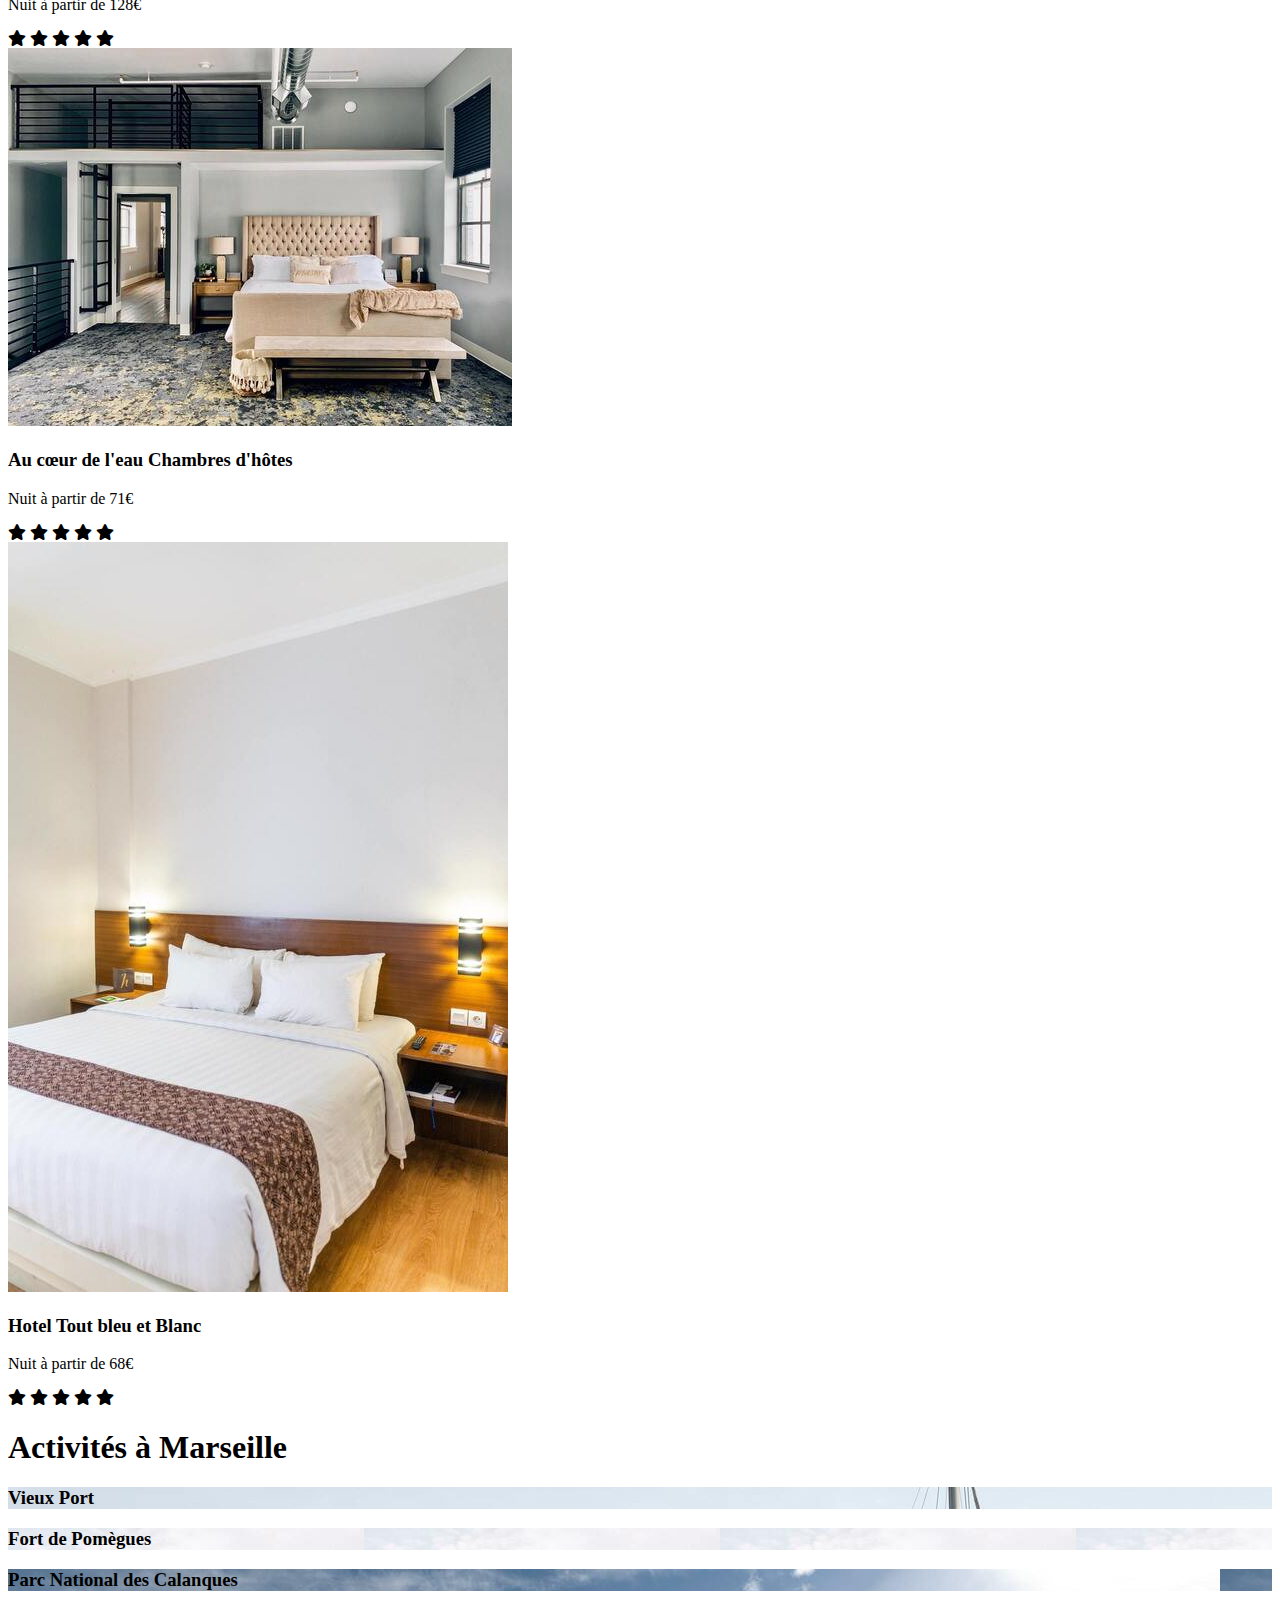
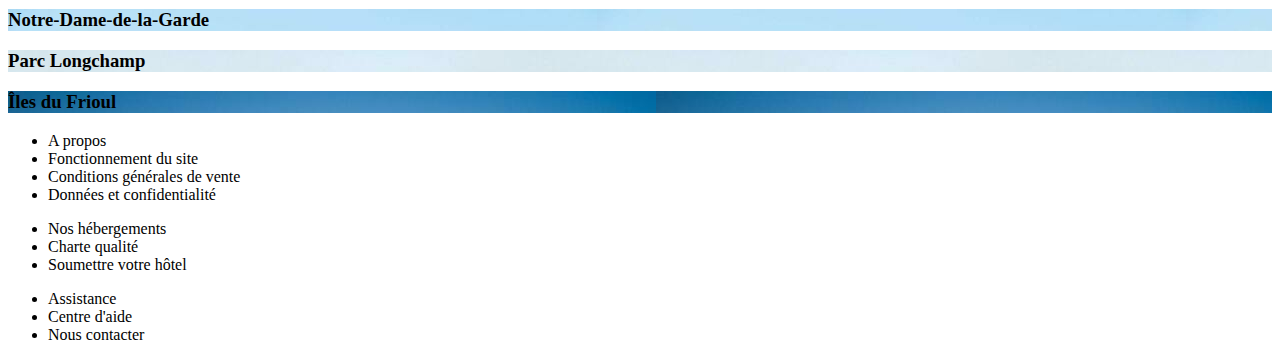
==== commit 16aad91c: "correction de bug : - correction des noms des activités - du bug des filtres qui passe au dessus de " ====
--- a/homepage.html
+++ b/homepage.html
@@ -25,8 +25,8 @@
 <nav>
     <div class="nav-logo"><img src="assets/images/logo.png" alt="logo du site"></div>
     <div class="nav-link">
-        <a class="active" href="#">Hébergements</a>
-        <a href="#">Activités</a>
+        <a class="active" href="#lodging">Hébergements</a>
+        <a href="#activities">Activités</a>
     </div>
     <div class="register">
         <a href="#">S'inscrire</a>
@@ -44,7 +44,7 @@
                 <input type="text" name="city" id="city" class="city" placeholder="Paris, France" />
                 <input type="submit" value="Rechercher" class="btn-search" />
             </div>
-            <div class="div-select">
+            <div class="div-select" id="lodging">
                 <h2>Filtres</h2>
                 <label>
                     <input type="checkbox" name="filter['eco']">
@@ -164,7 +164,7 @@
                     </div>
                 </div>
             </div>
-            <div class="see-more">
+            <div class="see-more"  id="activities">
                 <a href="#" class="title">Afficher plus</a>
             </div>
         </section>
@@ -216,26 +216,26 @@
             </div>
         </aside>
     </div>
-    <section id="div-activities" class="div-activities">
+    <section class="div-activities">
         <h1 class="title">Activités à Marseille</h1>
         <div class="activities">
             <div class="activity-card" style="background-image: url('assets/images/activites/reno-laithienne-QUgJhdY5Fyk-unsplash.jpg')">
-                <h3>Hôtel Les soleil du matin</h3>
+                <h3>Vieux Port</h3>
             </div>
             <div class="activity-card" style="background-image: url('assets/images/activites/paul-hermann-QFTrLdQIRhI-unsplash.jpg')">
-                <h3>Hôtel Les soleil du matin</h3>
+                <h3>Fort de Pomègues</h3>
             </div>
             <div class="activity-card" style="background-image: url('assets/images/activites/kilyan-sockalingum-NR8-cBCN3aI-unsplash.jpg')">
-                <h3>Hôtel Les soleil du matin</h3>
+                <h3>Parc National des Calanques</h3>
             </div>
             <div class="activity-card" style="background-image: url('assets/images/activites/florian-wehde-xW9e8gdotxI-unsplash.jpg')">
-                <h3>Hôtel Les soleil du matin</h3>
+                <h3>Notre-Dame-de-la-Garde</h3>
             </div>
             <div class="activity-card" style="background-image: url('assets/images/activites/lena-paulin-wH2-EJoDcV0-unsplash.jpg')">
-                <h3>Hôtel Les soleil du matin</h3>
+                <h3>Parc Longchamp</h3>
             </div>
             <div class="activity-card" style="background-image: url('assets/images/activites/kevin-hikari-rV_Qd1l-VXg-unsplash.jpg')">
-                <h3>Hôtel Les soleil du matin</h3>
+                <h3>Îles du Frioul</h3>
             </div>
         </div>
     </section>
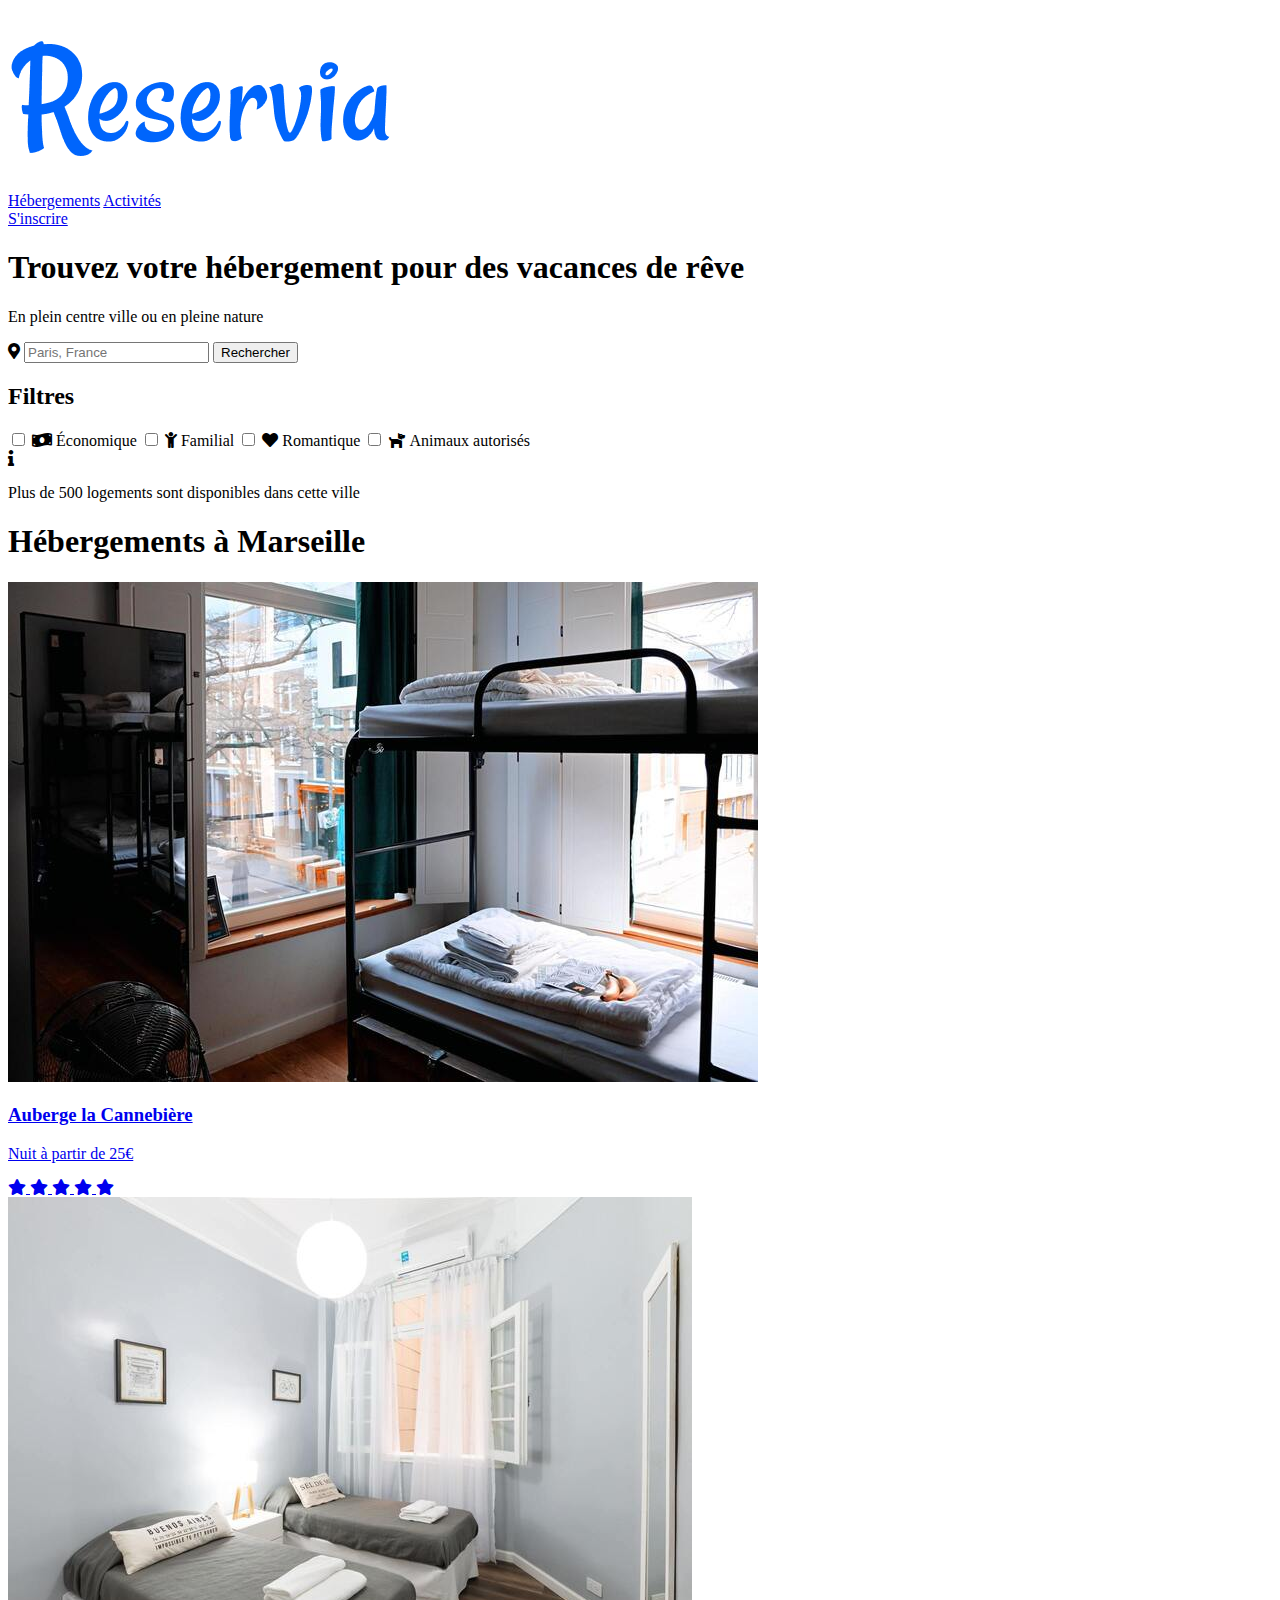
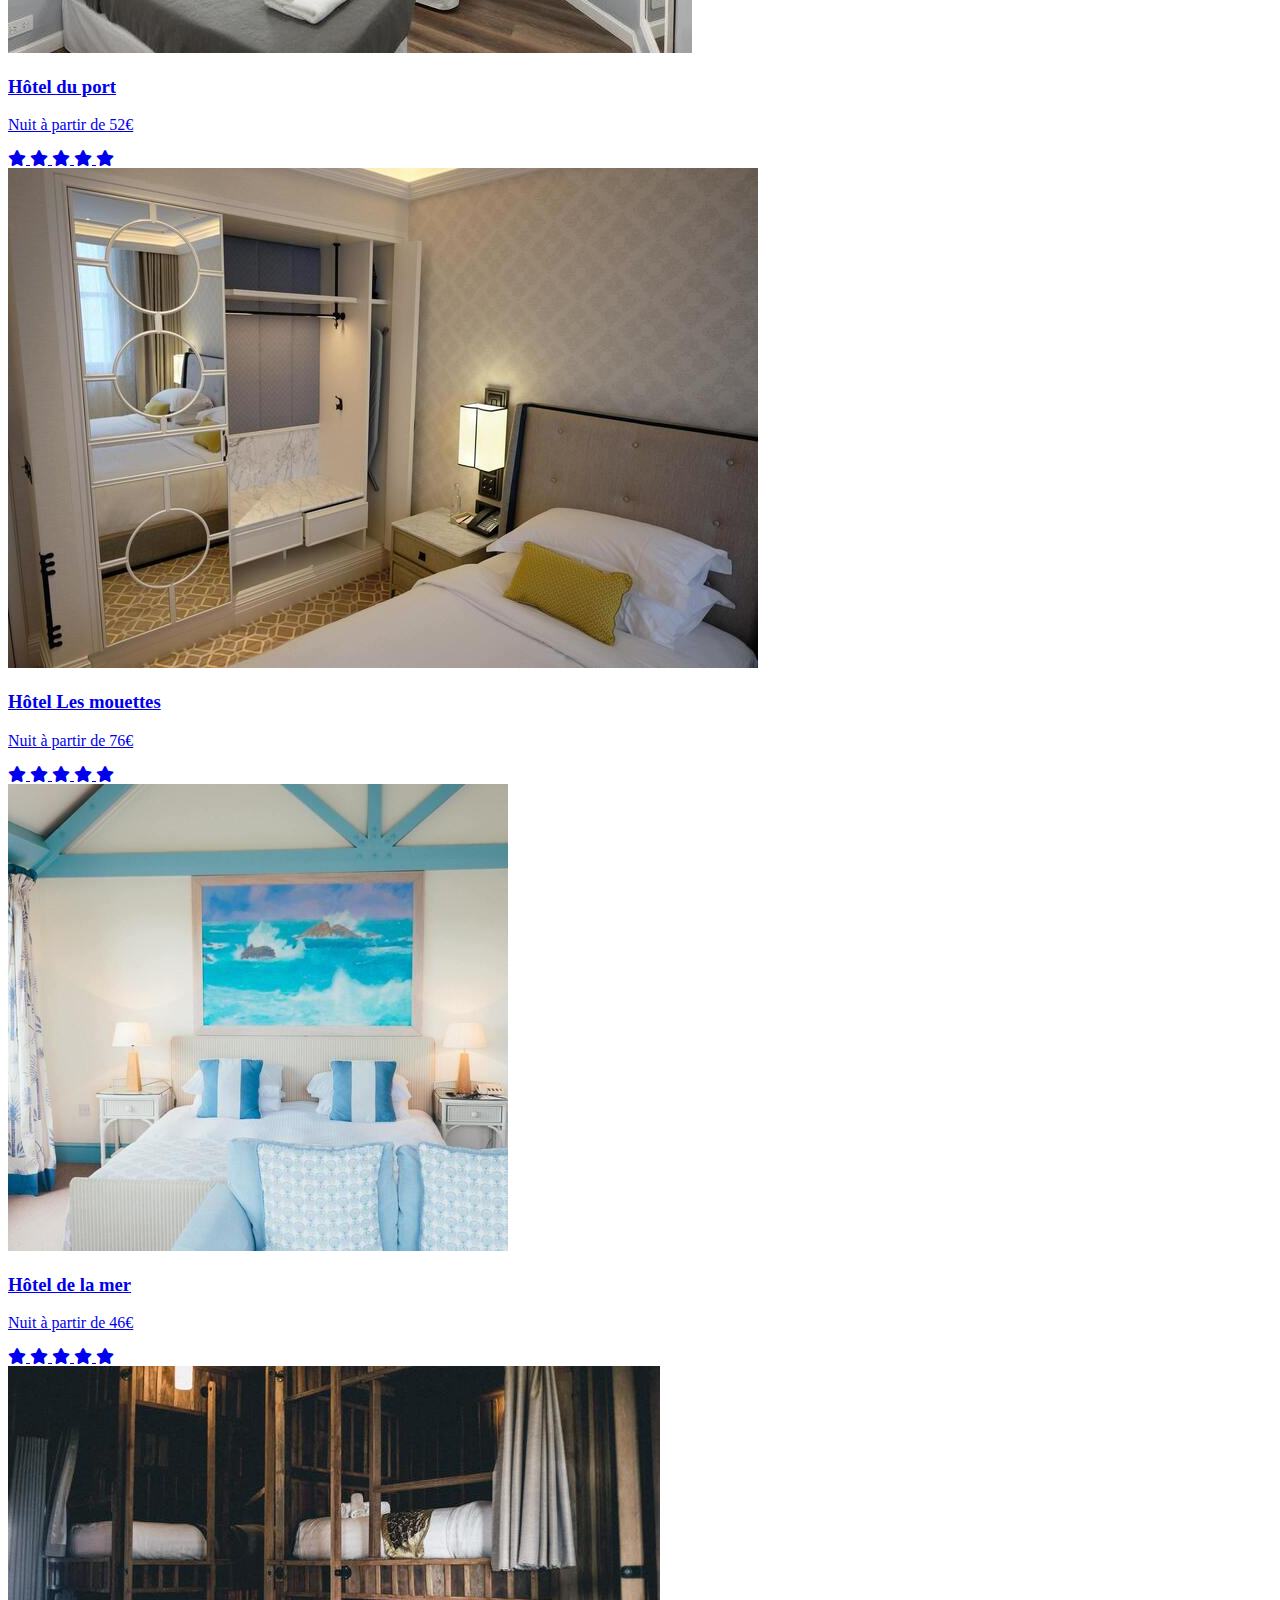
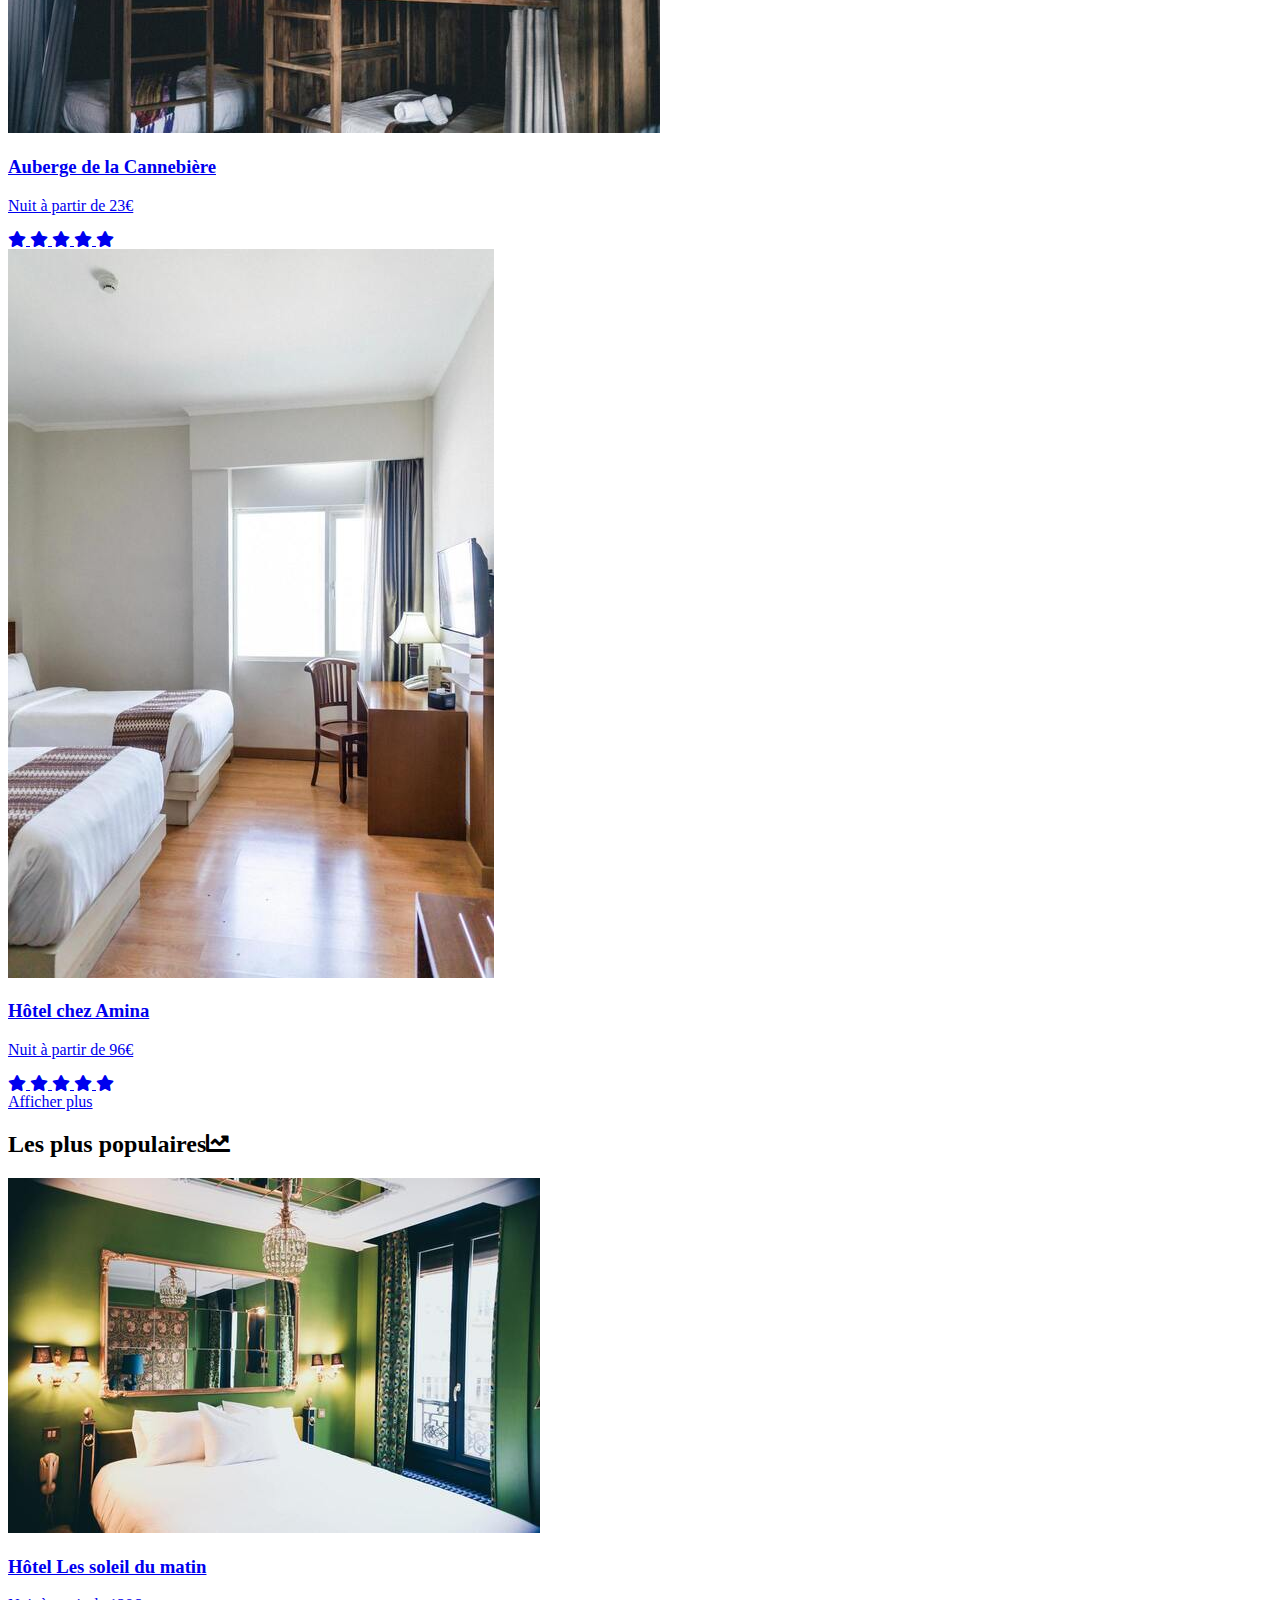
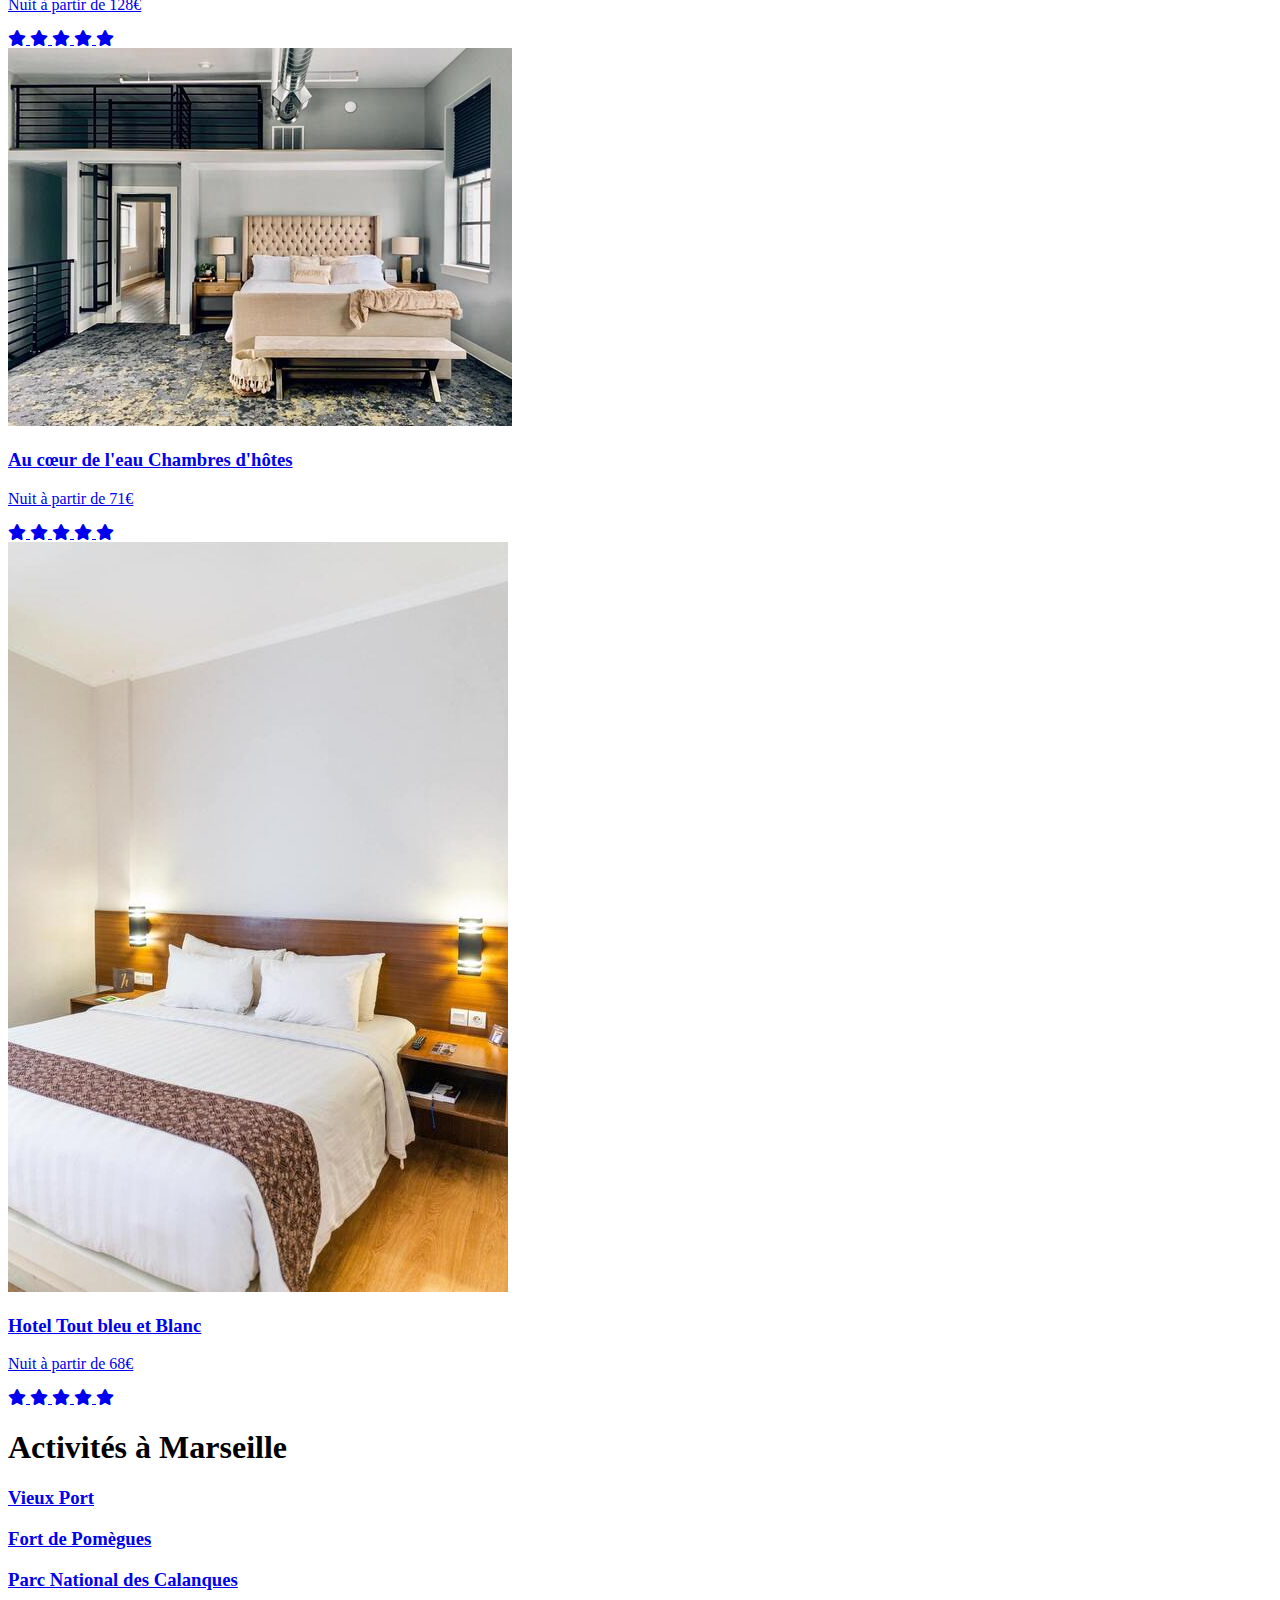
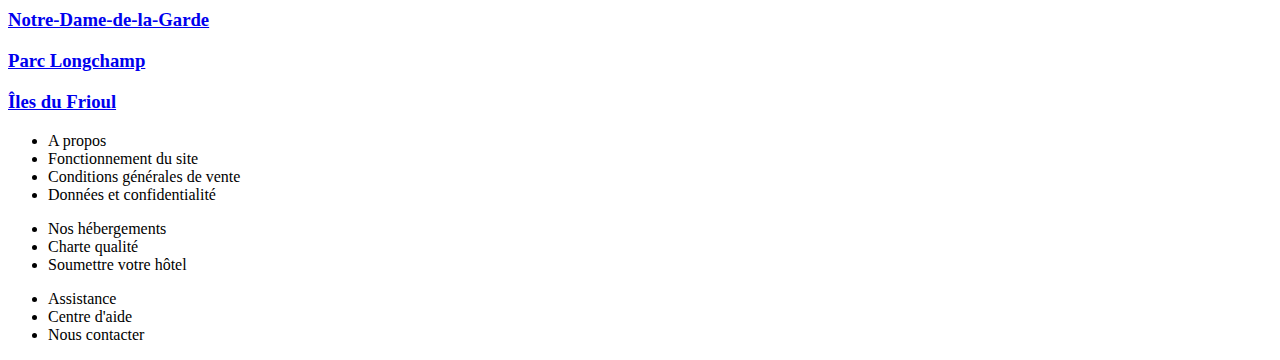
==== commit ce9cd79c: "correction du bug de la mauvaise taille de font et des cards non clicable" ====
--- a/homepage.html
+++ b/homepage.html
@@ -3,7 +3,7 @@
 <head>
     <meta charset="UTF-8">
     <title>Reservia</title>
-    <link href="https://fonts.googleapis.com/css2?family=Raleway:wght@300;700&display=swap" rel="stylesheet">
+    <link href="https://fonts.googleapis.com/css2?family=Raleway:wght@500;700&display=swap" rel="stylesheet">
     <link href="libraries/css/fontawesome.min.css" rel="stylesheet">
     <link href="assets/css/app.css" type="text/css" rel="stylesheet">
     <!-- Meta tag facebook -->
@@ -23,13 +23,15 @@
 </head>
 <body>
 <nav>
-    <div class="nav-logo"><img src="assets/images/logo.png" alt="logo du site"></div>
-    <div class="nav-link">
-        <a class="active" href="#lodging">Hébergements</a>
-        <a href="#activities">Activités</a>
-    </div>
-    <div class="register">
-        <a href="#">S'inscrire</a>
+    <div class="nav-content">
+        <div class="nav-logo"><img src="assets/images/logo.png" alt="logo du site"></div>
+        <div class="nav-link">
+            <a class="active" href="#lodging">Hébergements</a>
+            <a href="#activities">Activités</a>
+        </div>
+        <div class="nav-register">
+            <a href="#">S'inscrire</a>
+        </div>
     </div>
 </nav>
 <div class="div-homepage">
@@ -79,10 +81,10 @@
         <section>
             <h1 class="title"> Hébergements à Marseille</h1>
             <div class="hebergements">
-                <div class="hebergement">
+                <a href="#" class="hebergement">
                     <img src="assets/images/hebergements/marcus-loke-WQJvWU_HZFo-unsplash.jpg" alt="aperçu des hebergements de Marseille">
                     <div class="hebergement-infos">
-                        <h3>Auberge de la Cannebière</h3>
+                        <h3>Auberge la Cannebière</h3>
                         <p>Nuit à partir de 25€</p>
                         <div class="stars">
                             <i class="fas fa-star full-start"></i>
@@ -92,8 +94,8 @@
                             <i class="fas fa-star empty-start"></i>
                         </div>
                     </div>
-                </div>
-                <div class="hebergement">
+                </a>
+                <a href="#" class="hebergement">
                     <img src="assets/images/hebergements/fred-kleber-gTbaxaVLvsg-unsplash.jpg" alt="aperçu des hebergements de Marseille">
                     <div class="hebergement-infos">
                         <h3>Hôtel du port</h3>
@@ -106,8 +108,8 @@
                             <i class="fas fa-star full-start"></i>
                         </div>
                     </div>
-                </div>
-                <div class="hebergement">
+                </a>
+                <a  href="#" class="hebergement">
                     <img src="assets/images/hebergements/reisetopia-B8WIgxA_PFU-unsplash.jpg" alt="aperçu des hebergements de Marseille">
                     <div class="hebergement-infos">
                         <h3>Hôtel Les mouettes</h3>
@@ -120,8 +122,8 @@
                             <i class="fas fa-star empty-start"></i>
                         </div>
                     </div>
-                </div>
-                <div class="hebergement">
+                </a>
+                <a  href="#" class="hebergement">
                     <img src="assets/images/hebergements/annie-spratt-Eg1qcIitAuA-unsplash.jpg" alt="aperçu des hebergements de Marseille">
                     <div class="hebergement-infos">
                         <h3>Hôtel de la mer</h3>
@@ -134,8 +136,8 @@
                             <i class="fas fa-star empty-start"></i>
                         </div>
                     </div>
-                </div>
-                <div class="hebergement">
+                </a>
+                <a href="#" class="hebergement">
                     <img src="assets/images/hebergements/nicate-lee-kT-ZyaiwBe0-unsplash.jpg" alt="aperçu des hebergements de Marseille">
                     <div class="hebergement-infos">
                         <h3>Auberge de la Cannebière</h3>
@@ -148,8 +150,8 @@
                             <i class="fas fa-star empty-start"></i>
                         </div>
                     </div>
-                </div>
-                <div class="hebergement">
+                </a>
+                <a href="#" class="hebergement">
                     <img src="assets/images/hebergements/febrian-zakaria-M6S1WvfW68A-unsplash.jpg" alt="aperçu des hebergements de Marseille">
                     <div class="hebergement-infos">
                         <h3>Hôtel chez Amina</h3>
@@ -162,7 +164,7 @@
                             <i class="fas fa-star full-start"></i>
                         </div>
                     </div>
-                </div>
+                </a>
             </div>
             <div class="see-more"  id="activities">
                 <a href="#" class="title">Afficher plus</a>
@@ -171,7 +173,7 @@
         <aside>
             <h2 class="title">Les plus populaires<i class=" fas fa-chart-line"></i></h2>
             <div class="hebergements-aside">
-                <div class="hebergement">
+                <a href="#" class="hebergement">
                     <img src="assets/images/aside/emile-guillemot-Bj_rcSC5XfE-unsplash.jpg" alt="aperçu des hebergements populaires">
                     <div class="hebergement-infos">
                         <h3>Hôtel Les soleil du matin</h3>
@@ -184,8 +186,8 @@
                             <i class="fas fa-star full-start"></i>
                         </div>
                     </div>
-                </div>
-                <div class="hebergement">
+                </a>
+                <a href="#" class="hebergement">
                     <img src="assets/images/aside/aw-creative-VGs8z60yT2c-unsplash.jpg" alt="aperçu des hebergements populaires">
                     <div class="hebergement-infos">
                         <h3>Au cœur de l'eau Chambres d'hôtes</h3>
@@ -198,8 +200,8 @@
                             <i class="fas fa-star empty-start"></i>
                         </div>
                     </div>
-                </div>
-                <div class="hebergement">
+                </a>
+                <a href="#" class="hebergement">
                     <img src="assets/images/aside/febrian-zakaria-sjvU0THccQA-unsplash.jpg" alt="aperçu des hebergements populaires">
                     <div class="hebergement-infos">
                         <h3>Hotel Tout bleu et Blanc</h3>
@@ -212,31 +214,31 @@
                             <i class="fas fa-star empty-start"></i>
                         </div>
                     </div>
-                </div>
+                </a>
             </div>
         </aside>
     </div>
     <section class="div-activities">
         <h1 class="title">Activités à Marseille</h1>
         <div class="activities">
-            <div class="activity-card" style="background-image: url('assets/images/activites/reno-laithienne-QUgJhdY5Fyk-unsplash.jpg')">
+            <a href="#" class="activity-card" style="background-image: url('assets/images/activites/reno-laithienne-QUgJhdY5Fyk-unsplash.jpg')">
                 <h3>Vieux Port</h3>
-            </div>
-            <div class="activity-card" style="background-image: url('assets/images/activites/paul-hermann-QFTrLdQIRhI-unsplash.jpg')">
+            </a>
+            <a href="#" class="activity-card" style="background-image: url('assets/images/activites/paul-hermann-QFTrLdQIRhI-unsplash.jpg')">
                 <h3>Fort de Pomègues</h3>
-            </div>
-            <div class="activity-card" style="background-image: url('assets/images/activites/kilyan-sockalingum-NR8-cBCN3aI-unsplash.jpg')">
+            </a>
+            <a href="#" class="activity-card" style="background-image: url('assets/images/activites/kilyan-sockalingum-NR8-cBCN3aI-unsplash.jpg')">
                 <h3>Parc National des Calanques</h3>
-            </div>
-            <div class="activity-card" style="background-image: url('assets/images/activites/florian-wehde-xW9e8gdotxI-unsplash.jpg')">
+            </a>
+            <a href="#" class="activity-card" style="background-image: url('assets/images/activites/florian-wehde-xW9e8gdotxI-unsplash.jpg')">
                 <h3>Notre-Dame-de-la-Garde</h3>
-            </div>
-            <div class="activity-card" style="background-image: url('assets/images/activites/lena-paulin-wH2-EJoDcV0-unsplash.jpg')">
+            </a>
+            <a href="#" class="activity-card" style="background-image: url('assets/images/activites/lena-paulin-wH2-EJoDcV0-unsplash.jpg')">
                 <h3>Parc Longchamp</h3>
-            </div>
-            <div class="activity-card" style="background-image: url('assets/images/activites/kevin-hikari-rV_Qd1l-VXg-unsplash.jpg')">
+            </a>
+            <a href="#" class="activity-card" style="background-image: url('assets/images/activites/kevin-hikari-rV_Qd1l-VXg-unsplash.jpg')">
                 <h3>Îles du Frioul</h3>
-            </div>
+            </a>
         </div>
     </section>
 </div>
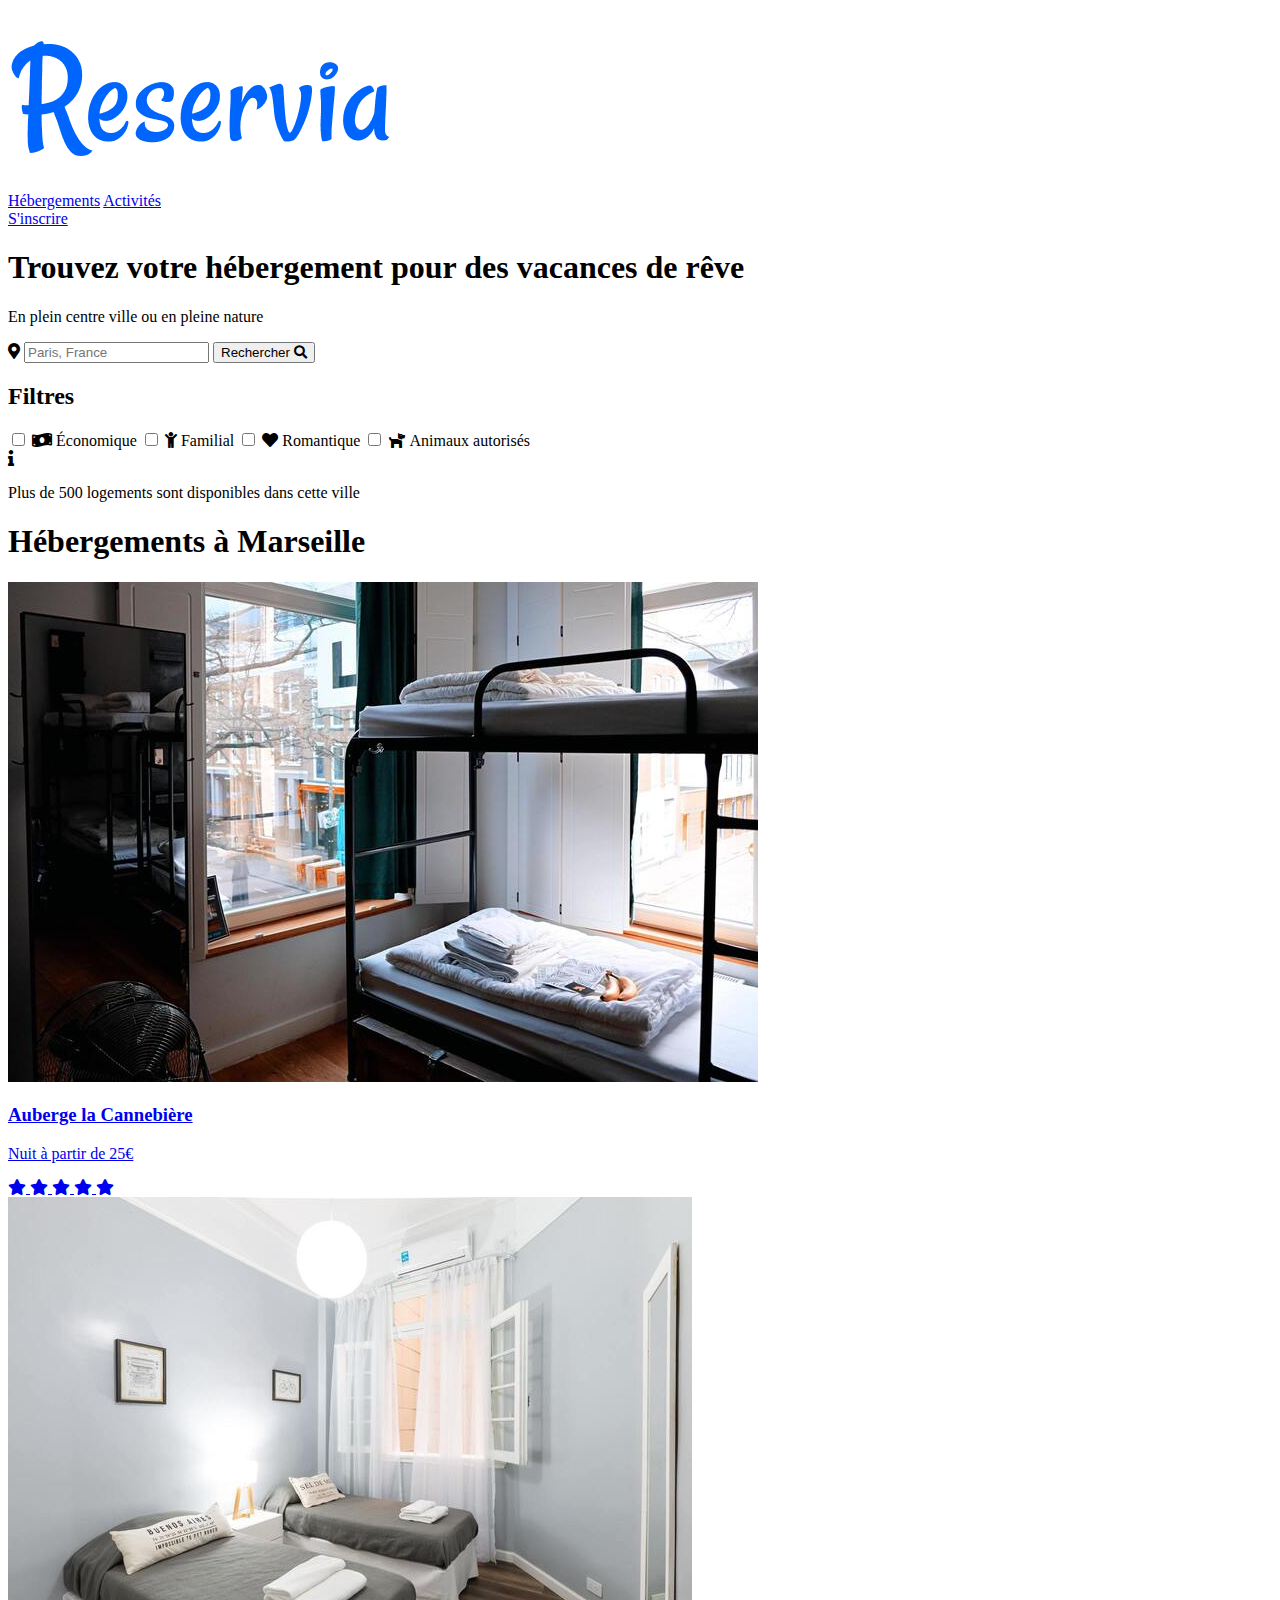
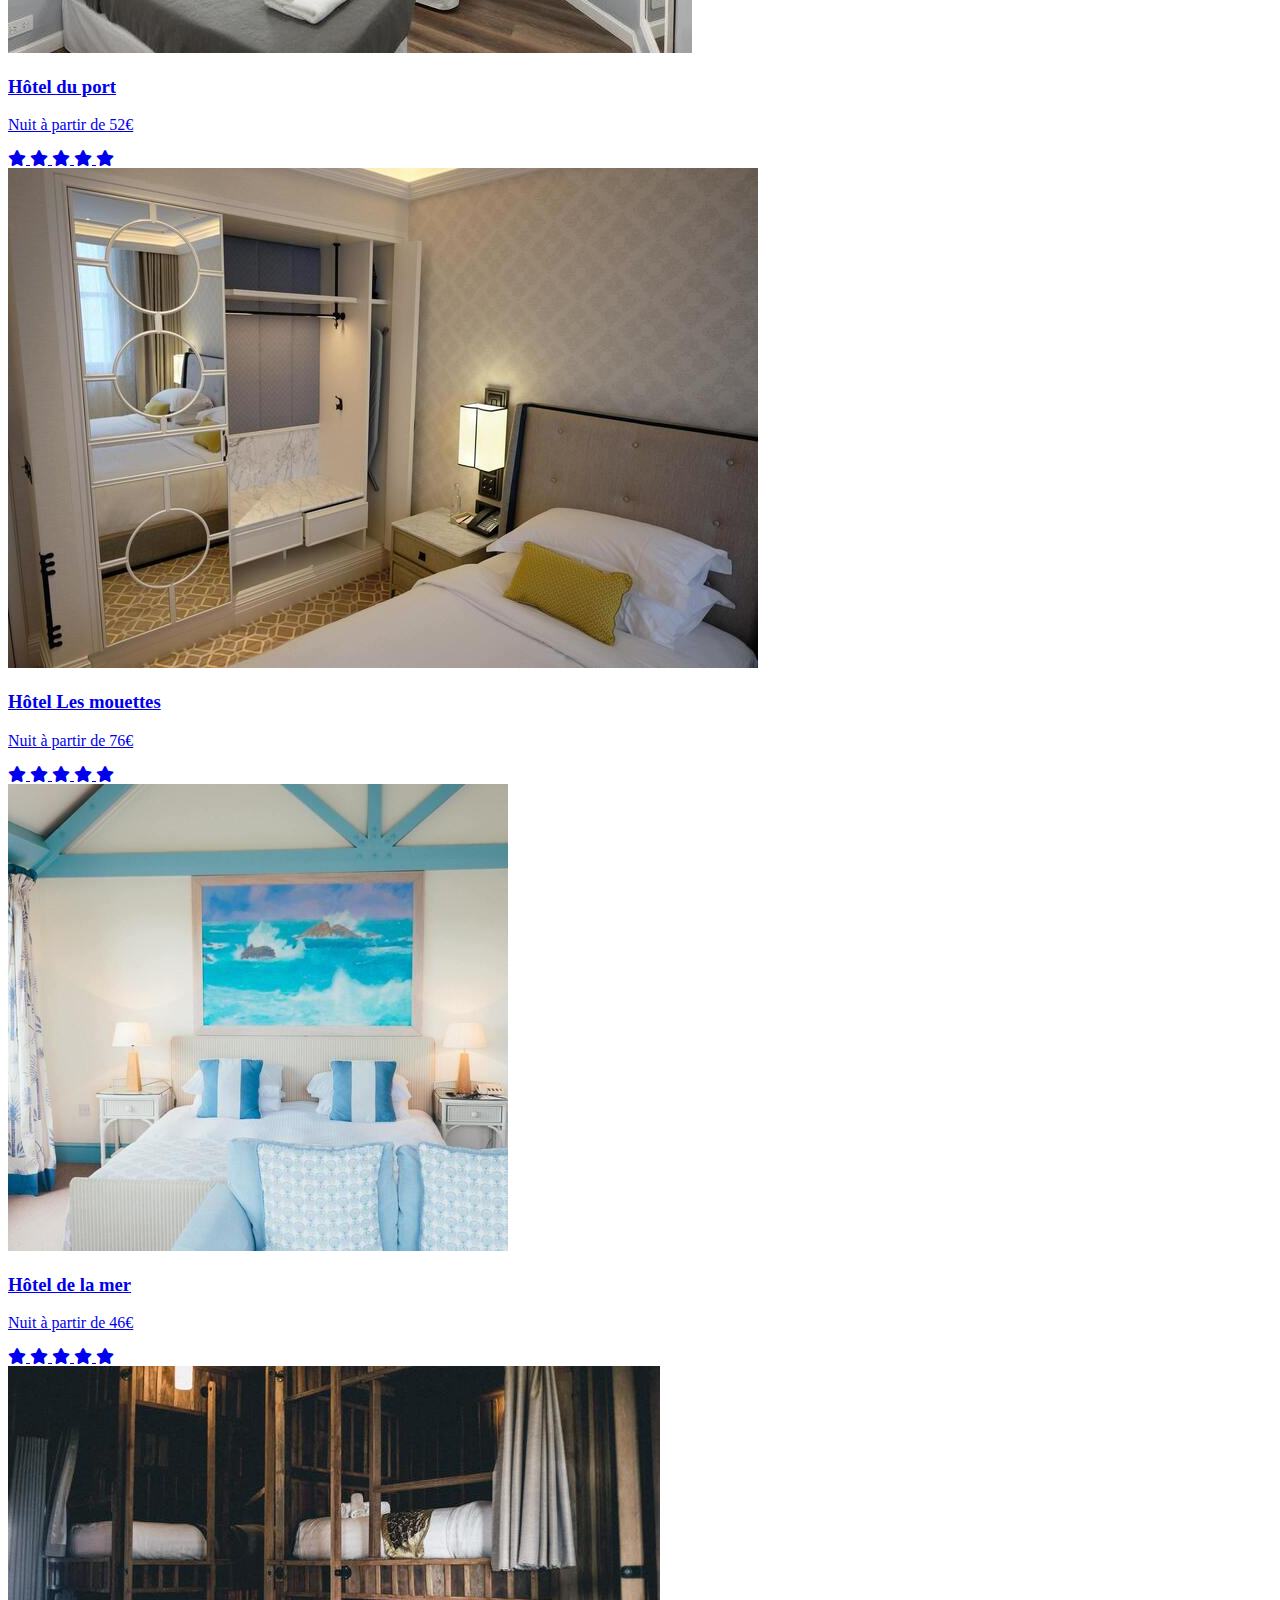
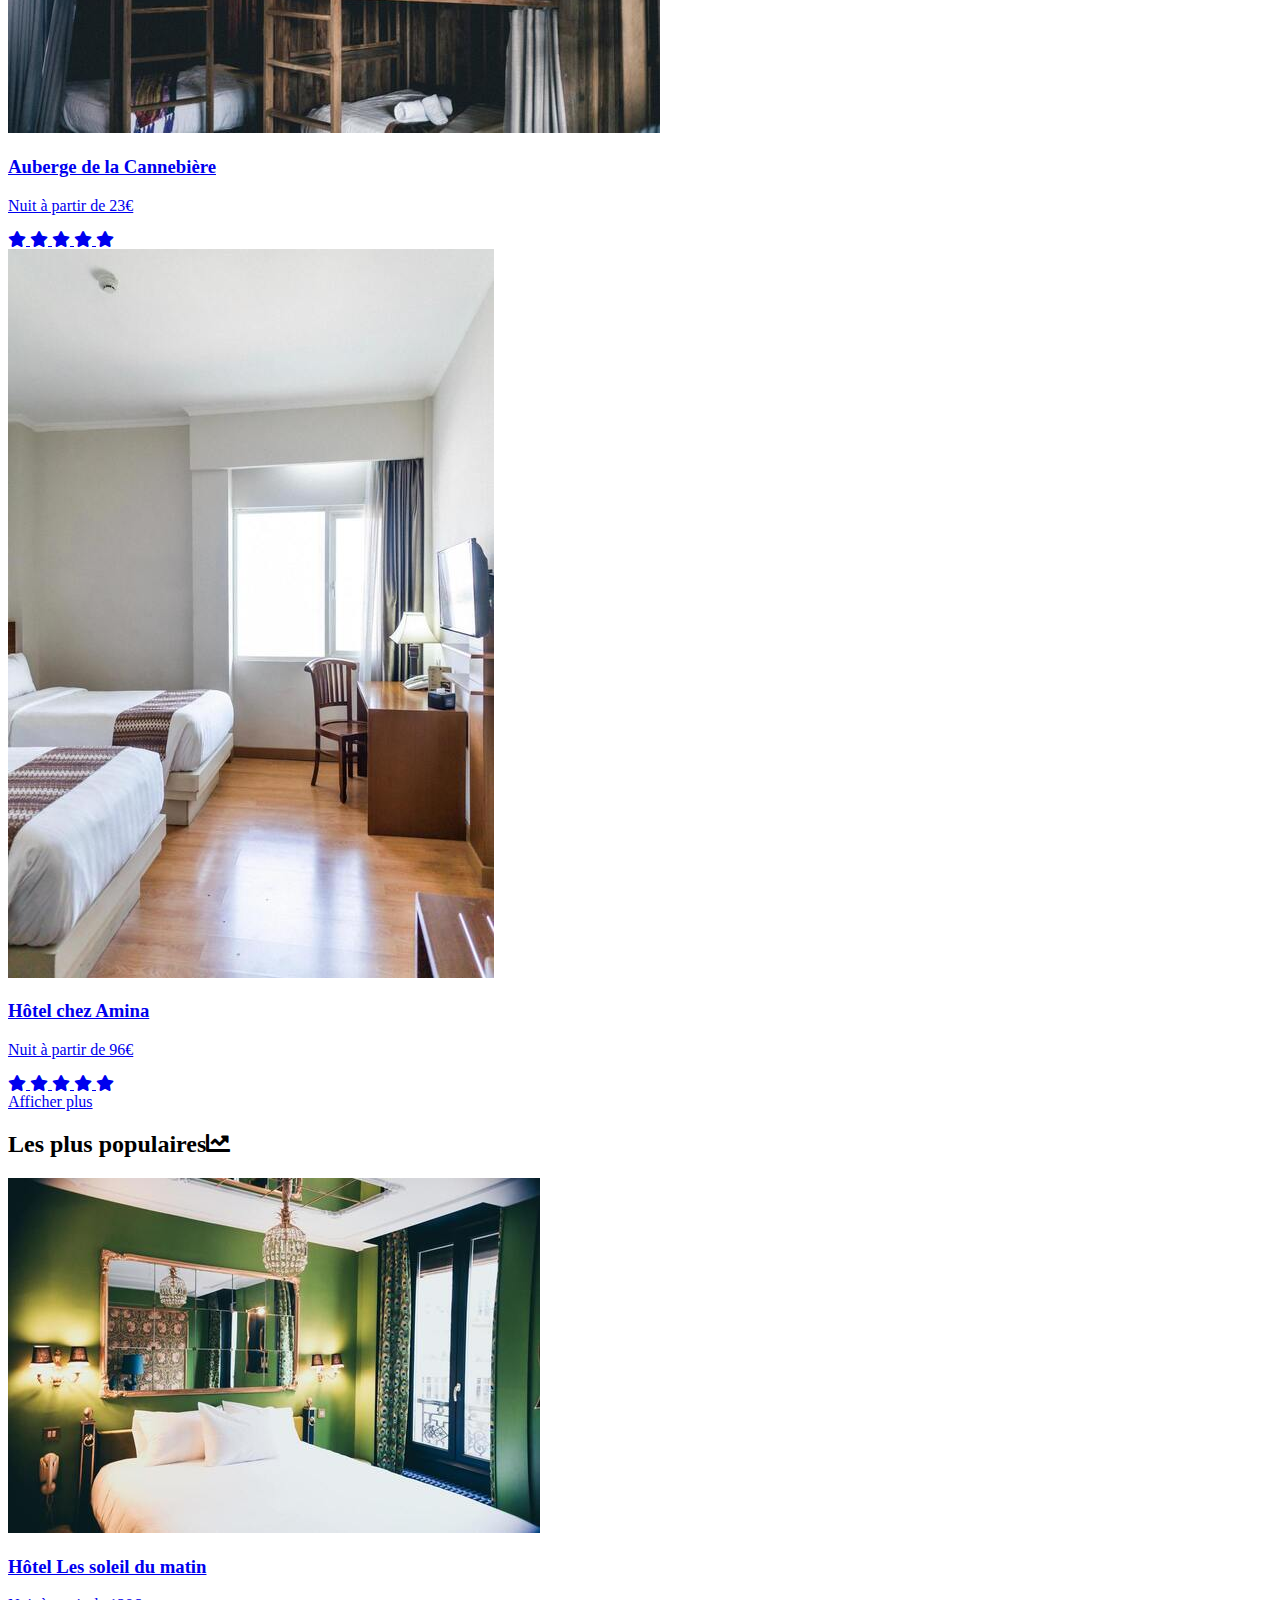
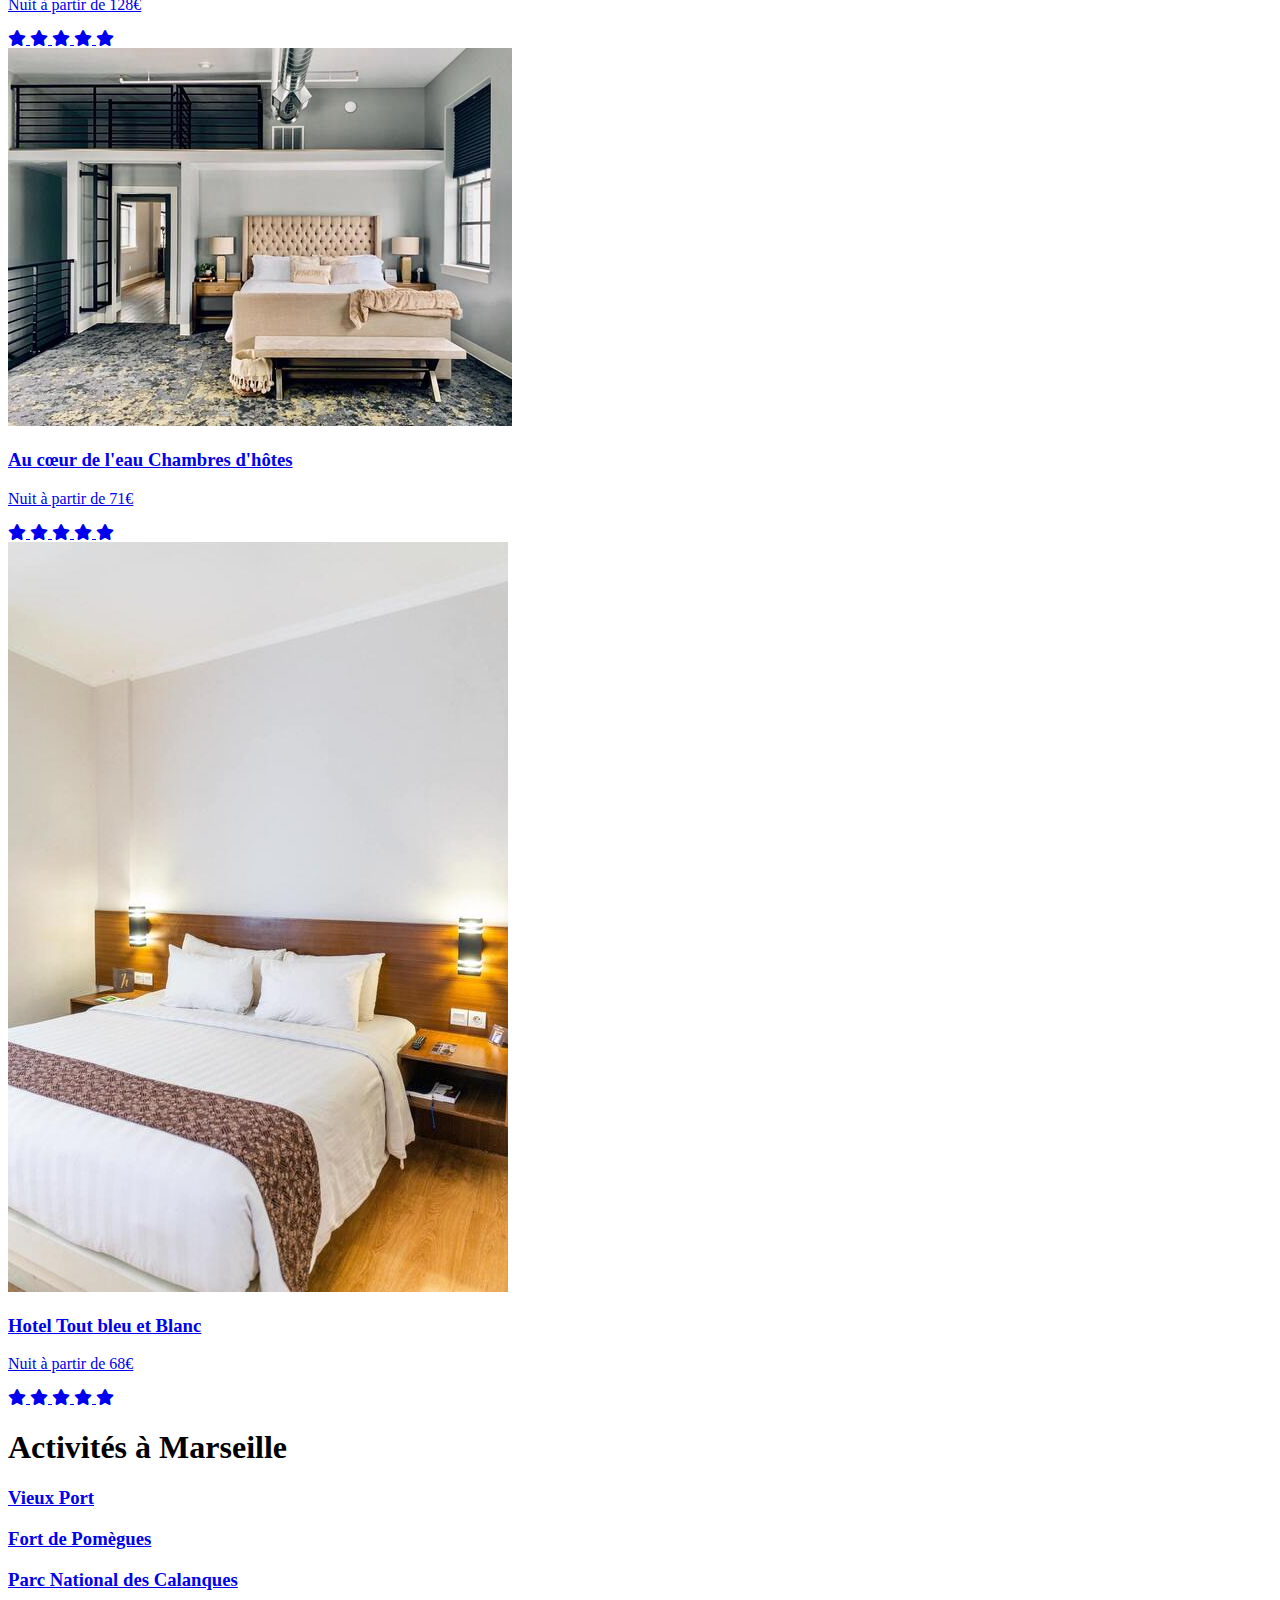
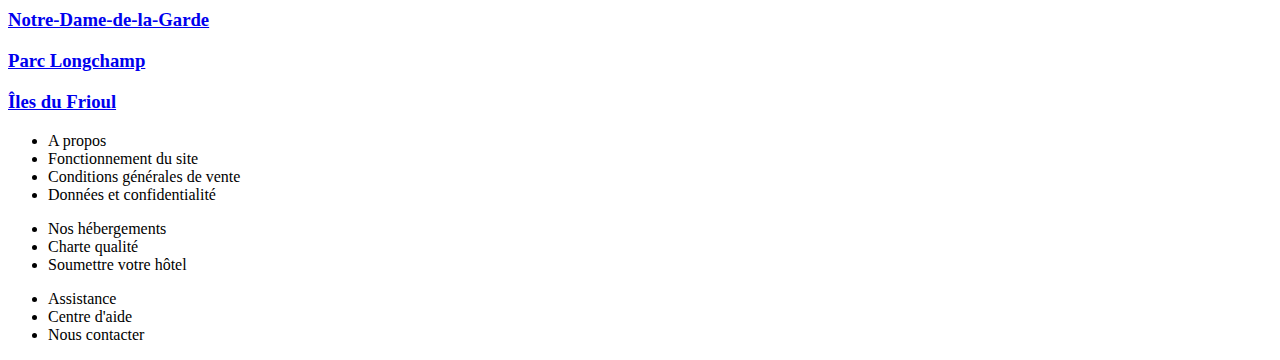
==== commit 51684fa1: "adaptation du design au mobile" ====
--- a/homepage.html
+++ b/homepage.html
@@ -2,6 +2,7 @@
 <html lang="en">
 <head>
     <meta charset="UTF-8">
+    <meta name="viewport" content="width=device-width, initial-scale=1">
     <title>Reservia</title>
     <link href="https://fonts.googleapis.com/css2?family=Raleway:wght@500;700&display=swap" rel="stylesheet">
     <link href="libraries/css/fontawesome.min.css" rel="stylesheet">
@@ -23,7 +24,7 @@
 </head>
 <body>
 <nav>
-    <div class="nav-content">
+    <div class="nav-content container">
         <div class="nav-logo"><img src="assets/images/logo.png" alt="logo du site"></div>
         <div class="nav-link">
             <a class="active" href="#lodging">Hébergements</a>
@@ -34,7 +35,7 @@
         </div>
     </div>
 </nav>
-<div class="div-homepage">
+<div class="div-homepage container">
     <section class="search-barre">
         <header>
             <h1 class="title">Trouvez votre hébergement pour des vacances de rêve</h1>
@@ -44,30 +45,36 @@
             <div class="div-input">
                 <label for="city"><i class="fas fa-map-marker-alt logo-search"></i></label>
                 <input type="text" name="city" id="city" class="city" placeholder="Paris, France" />
-                <input type="submit" value="Rechercher" class="btn-search" />
-            </div>
-            <div class="div-select" id="lodging">
+                <button type="submit" class="btn-search">
+                    <span>Rechercher</span>
+                    <i class="fa fa-search"></i>
+                </button>
+            </div>
+            <div class="div-filters" id="lodging">
                 <h2>Filtres</h2>
-                <label>
-                    <input type="checkbox" name="filter['eco']">
-                    <span class="filter-badge"><i class="fas fa-money-bill-wave"></i></span>
-                    <span class="filter-label">Économique</span>
-                </label>
-                <label>
-                    <input type="checkbox" name="filter['family']">
-                    <span class="filter-badge"><i class="fas fa-child"></i></span>
-                    <span class="filter-label">Familial</span>
-                </label>
-                <label>
-                    <input type="checkbox" name="filter['romantic']">
-                    <span class="filter-badge"><i class="fas fa-heart"></i></span>
-                    <span class="filter-label">Romantique</span>
-                </label>
-                <label>
-                    <input type="checkbox" name="filter['animal']">
-                    <span class="filter-badge"><i class="fas fa-dog"></i></span>
-                    <span class="filter-label">Animaux autorisés</span>
-                </label>
+                <div class="filters">
+                    <label>
+                        <input type="checkbox" name="filter['eco']">
+                        <span class="filter-badge"><i class="fas fa-money-bill-wave"></i></span>
+                        <span class="filter-label">Économique</span>
+                    </label>
+                    <label>
+                        <input type="checkbox" name="filter['family']">
+                        <span class="filter-badge"><i class="fas fa-child"></i></span>
+                        <span class="filter-label">Familial</span>
+                    </label>
+                    <label>
+                        <input type="checkbox" name="filter['romantic']">
+                        <span class="filter-badge"><i class="fas fa-heart"></i></span>
+                        <span class="filter-label">Romantique</span>
+                    </label>
+                    <label>
+                        <input type="checkbox" name="filter['animal']">
+                        <span class="filter-badge"><i class="fas fa-dog"></i></span>
+                        <span class="filter-label">Animaux autorisés</span>
+                    </label>
+                </div>
+
             </div>
             <div class="div-info">
                 <span class="badge-info"><i class="fas fa-info"></i></span>
@@ -81,9 +88,9 @@
         <section>
             <h1 class="title"> Hébergements à Marseille</h1>
             <div class="hebergements">
-                <a href="#" class="hebergement">
+                <a href="#" class="card">
                     <img src="assets/images/hebergements/marcus-loke-WQJvWU_HZFo-unsplash.jpg" alt="aperçu des hebergements de Marseille">
-                    <div class="hebergement-infos">
+                    <div class="card-infos">
                         <h3>Auberge la Cannebière</h3>
                         <p>Nuit à partir de 25€</p>
                         <div class="stars">
@@ -95,9 +102,9 @@
                         </div>
                     </div>
                 </a>
-                <a href="#" class="hebergement">
+                <a href="#" class="card">
                     <img src="assets/images/hebergements/fred-kleber-gTbaxaVLvsg-unsplash.jpg" alt="aperçu des hebergements de Marseille">
-                    <div class="hebergement-infos">
+                    <div class="card-infos">
                         <h3>Hôtel du port</h3>
                         <p>Nuit à partir de 52€</p>
                         <div class="stars">
@@ -109,9 +116,9 @@
                         </div>
                     </div>
                 </a>
-                <a  href="#" class="hebergement">
+                <a  href="#" class="card">
                     <img src="assets/images/hebergements/reisetopia-B8WIgxA_PFU-unsplash.jpg" alt="aperçu des hebergements de Marseille">
-                    <div class="hebergement-infos">
+                    <div class="card-infos">
                         <h3>Hôtel Les mouettes</h3>
                         <p>Nuit à partir de 76€</p>
                         <div class="stars">
@@ -123,9 +130,9 @@
                         </div>
                     </div>
                 </a>
-                <a  href="#" class="hebergement">
+                <a  href="#" class="card">
                     <img src="assets/images/hebergements/annie-spratt-Eg1qcIitAuA-unsplash.jpg" alt="aperçu des hebergements de Marseille">
-                    <div class="hebergement-infos">
+                    <div class="card-infos">
                         <h3>Hôtel de la mer</h3>
                         <p>Nuit à partir de 46€</p>
                         <div class="stars">
@@ -137,9 +144,9 @@
                         </div>
                     </div>
                 </a>
-                <a href="#" class="hebergement">
+                <a href="#" class="card">
                     <img src="assets/images/hebergements/nicate-lee-kT-ZyaiwBe0-unsplash.jpg" alt="aperçu des hebergements de Marseille">
-                    <div class="hebergement-infos">
+                    <div class="card-infos">
                         <h3>Auberge de la Cannebière</h3>
                         <p>Nuit à partir de 23€</p>
                         <div class="stars">
@@ -151,9 +158,9 @@
                         </div>
                     </div>
                 </a>
-                <a href="#" class="hebergement">
+                <a href="#" class="card">
                     <img src="assets/images/hebergements/febrian-zakaria-M6S1WvfW68A-unsplash.jpg" alt="aperçu des hebergements de Marseille">
-                    <div class="hebergement-infos">
+                    <div class="card-infos">
                         <h3>Hôtel chez Amina</h3>
                         <p>Nuit à partir de 96€</p>
                         <div class="stars">
@@ -173,9 +180,9 @@
         <aside>
             <h2 class="title">Les plus populaires<i class=" fas fa-chart-line"></i></h2>
             <div class="hebergements-aside">
-                <a href="#" class="hebergement">
+                <a href="#" class="card">
                     <img src="assets/images/aside/emile-guillemot-Bj_rcSC5XfE-unsplash.jpg" alt="aperçu des hebergements populaires">
-                    <div class="hebergement-infos">
+                    <div class="card-infos">
                         <h3>Hôtel Les soleil du matin</h3>
                         <p>Nuit à partir de 128€</p>
                         <div class="stars">
@@ -187,9 +194,9 @@
                         </div>
                     </div>
                 </a>
-                <a href="#" class="hebergement">
+                <a href="#" class="card">
                     <img src="assets/images/aside/aw-creative-VGs8z60yT2c-unsplash.jpg" alt="aperçu des hebergements populaires">
-                    <div class="hebergement-infos">
+                    <div class="card-infos">
                         <h3>Au cœur de l'eau Chambres d'hôtes</h3>
                         <p>Nuit à partir de 71€</p>
                         <div class="stars">
@@ -201,9 +208,9 @@
                         </div>
                     </div>
                 </a>
-                <a href="#" class="hebergement">
+                <a href="#" class="card">
                     <img src="assets/images/aside/febrian-zakaria-sjvU0THccQA-unsplash.jpg" alt="aperçu des hebergements populaires">
-                    <div class="hebergement-infos">
+                    <div class="card-infos">
                         <h3>Hotel Tout bleu et Blanc</h3>
                         <p>Nuit à partir de 68€</p>
                         <div class="stars">
@@ -221,29 +228,29 @@
     <section class="div-activities">
         <h1 class="title">Activités à Marseille</h1>
         <div class="activities">
-            <a href="#" class="activity-card" style="background-image: url('assets/images/activites/reno-laithienne-QUgJhdY5Fyk-unsplash.jpg')">
+            <a href="#" class="card activity-card" style="background-image: url('assets/images/activites/reno-laithienne-QUgJhdY5Fyk-unsplash.jpg')">
                 <h3>Vieux Port</h3>
             </a>
-            <a href="#" class="activity-card" style="background-image: url('assets/images/activites/paul-hermann-QFTrLdQIRhI-unsplash.jpg')">
+            <a href="#" class="card activity-card" style="background-image: url('assets/images/activites/paul-hermann-QFTrLdQIRhI-unsplash.jpg')">
                 <h3>Fort de Pomègues</h3>
             </a>
-            <a href="#" class="activity-card" style="background-image: url('assets/images/activites/kilyan-sockalingum-NR8-cBCN3aI-unsplash.jpg')">
+            <a href="#" class="card activity-card" style="background-image: url('assets/images/activites/kilyan-sockalingum-NR8-cBCN3aI-unsplash.jpg')">
                 <h3>Parc National des Calanques</h3>
             </a>
-            <a href="#" class="activity-card" style="background-image: url('assets/images/activites/florian-wehde-xW9e8gdotxI-unsplash.jpg')">
+            <a href="#" class="card activity-card" style="background-image: url('assets/images/activites/florian-wehde-xW9e8gdotxI-unsplash.jpg')">
                 <h3>Notre-Dame-de-la-Garde</h3>
             </a>
-            <a href="#" class="activity-card" style="background-image: url('assets/images/activites/lena-paulin-wH2-EJoDcV0-unsplash.jpg')">
+            <a href="#" class="card activity-card" style="background-image: url('assets/images/activites/lena-paulin-wH2-EJoDcV0-unsplash.jpg')">
                 <h3>Parc Longchamp</h3>
             </a>
-            <a href="#" class="activity-card" style="background-image: url('assets/images/activites/kevin-hikari-rV_Qd1l-VXg-unsplash.jpg')">
+            <a href="#" class="card activity-card" style="background-image: url('assets/images/activites/kevin-hikari-rV_Qd1l-VXg-unsplash.jpg')">
                 <h3>Îles du Frioul</h3>
             </a>
         </div>
     </section>
 </div>
 <footer>
-    <div class="footer-container">
+    <div class="footer-container container">
         <ul>
             <li class="title">A propos</li>
             <li>Fonctionnement du site</li>
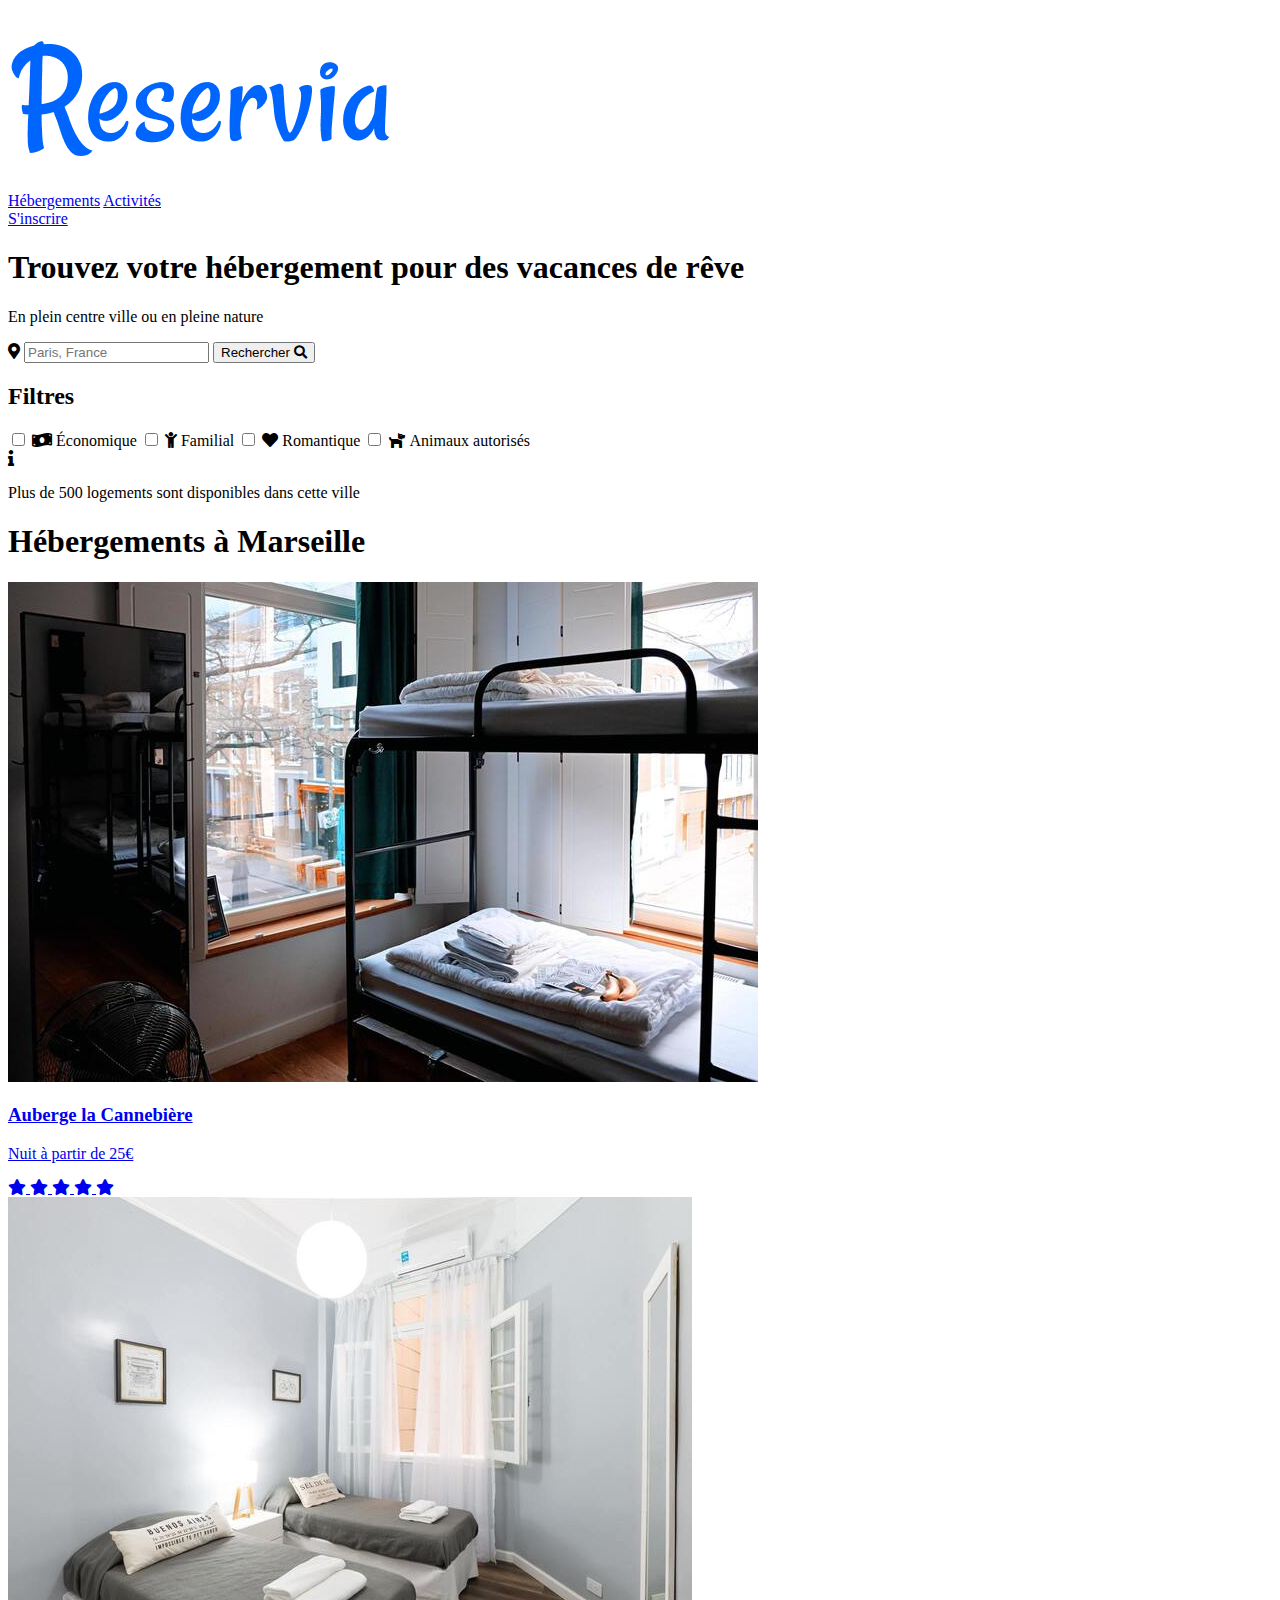
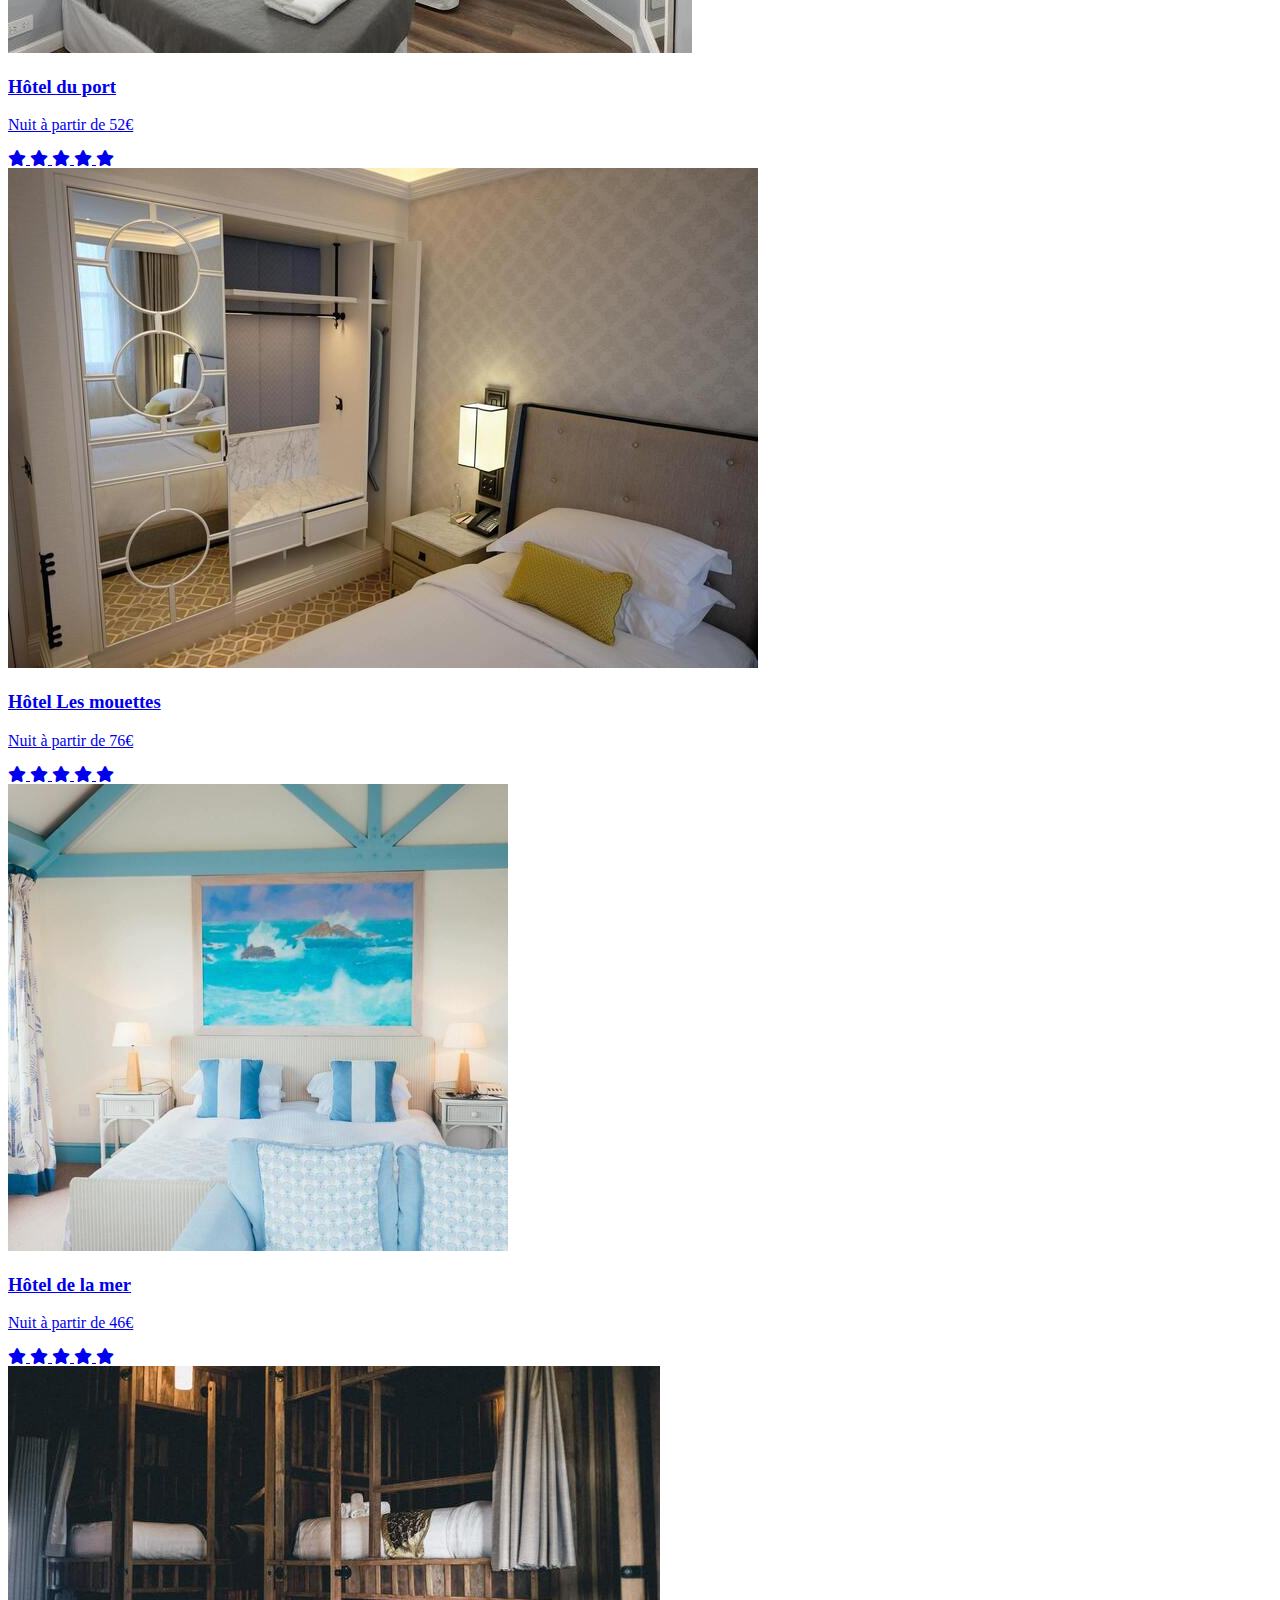
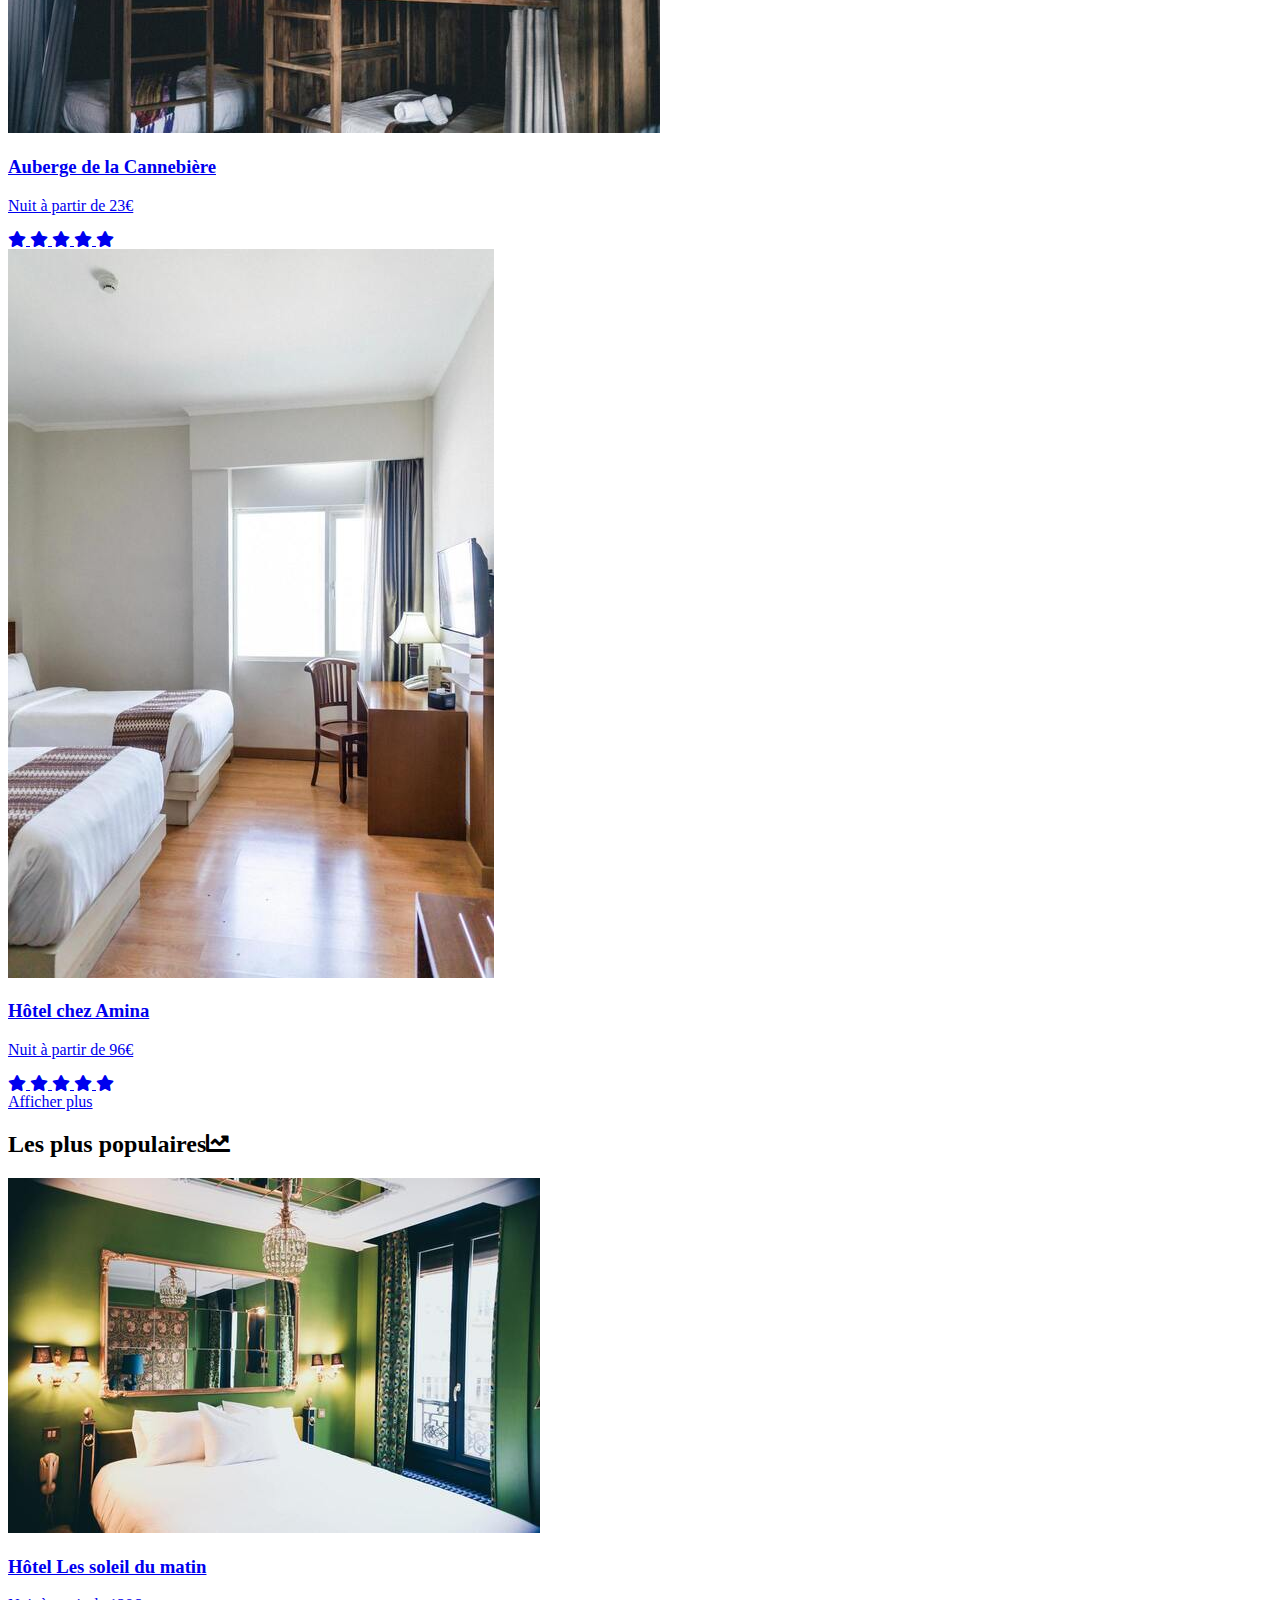
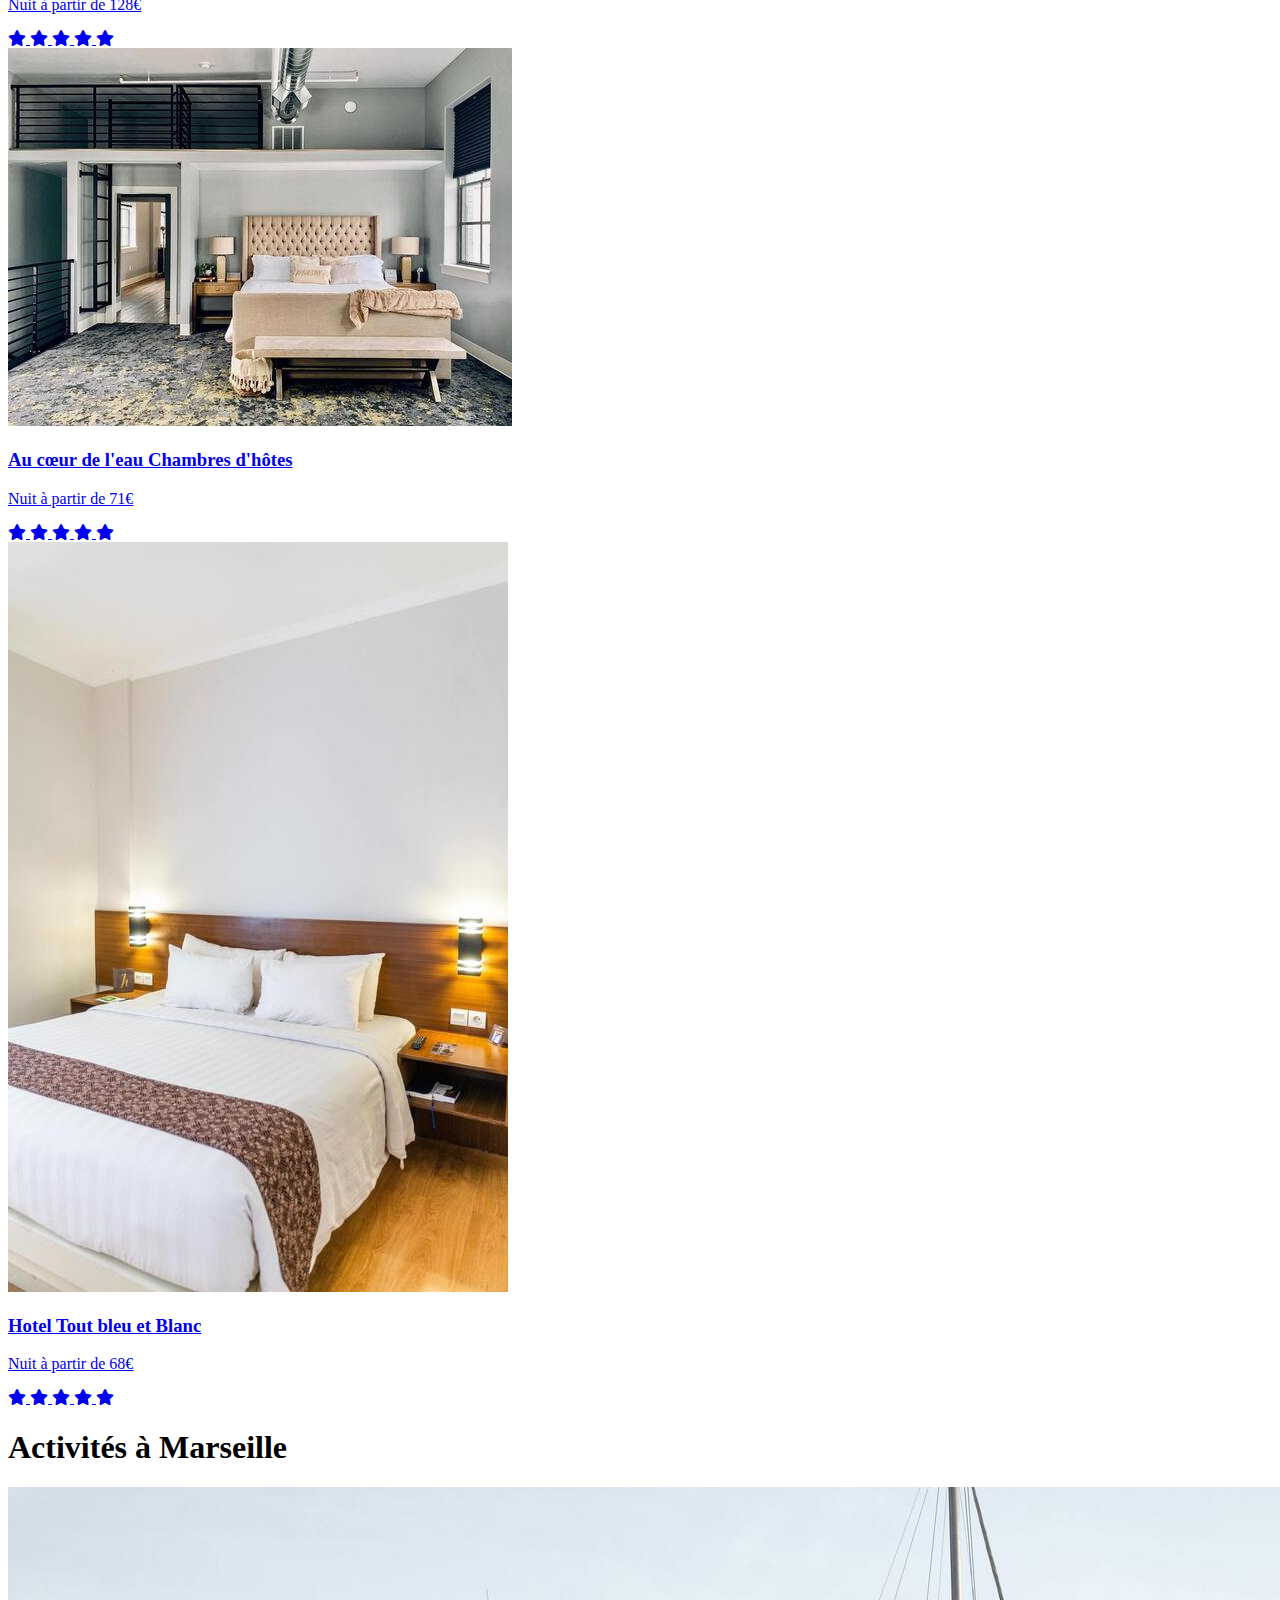
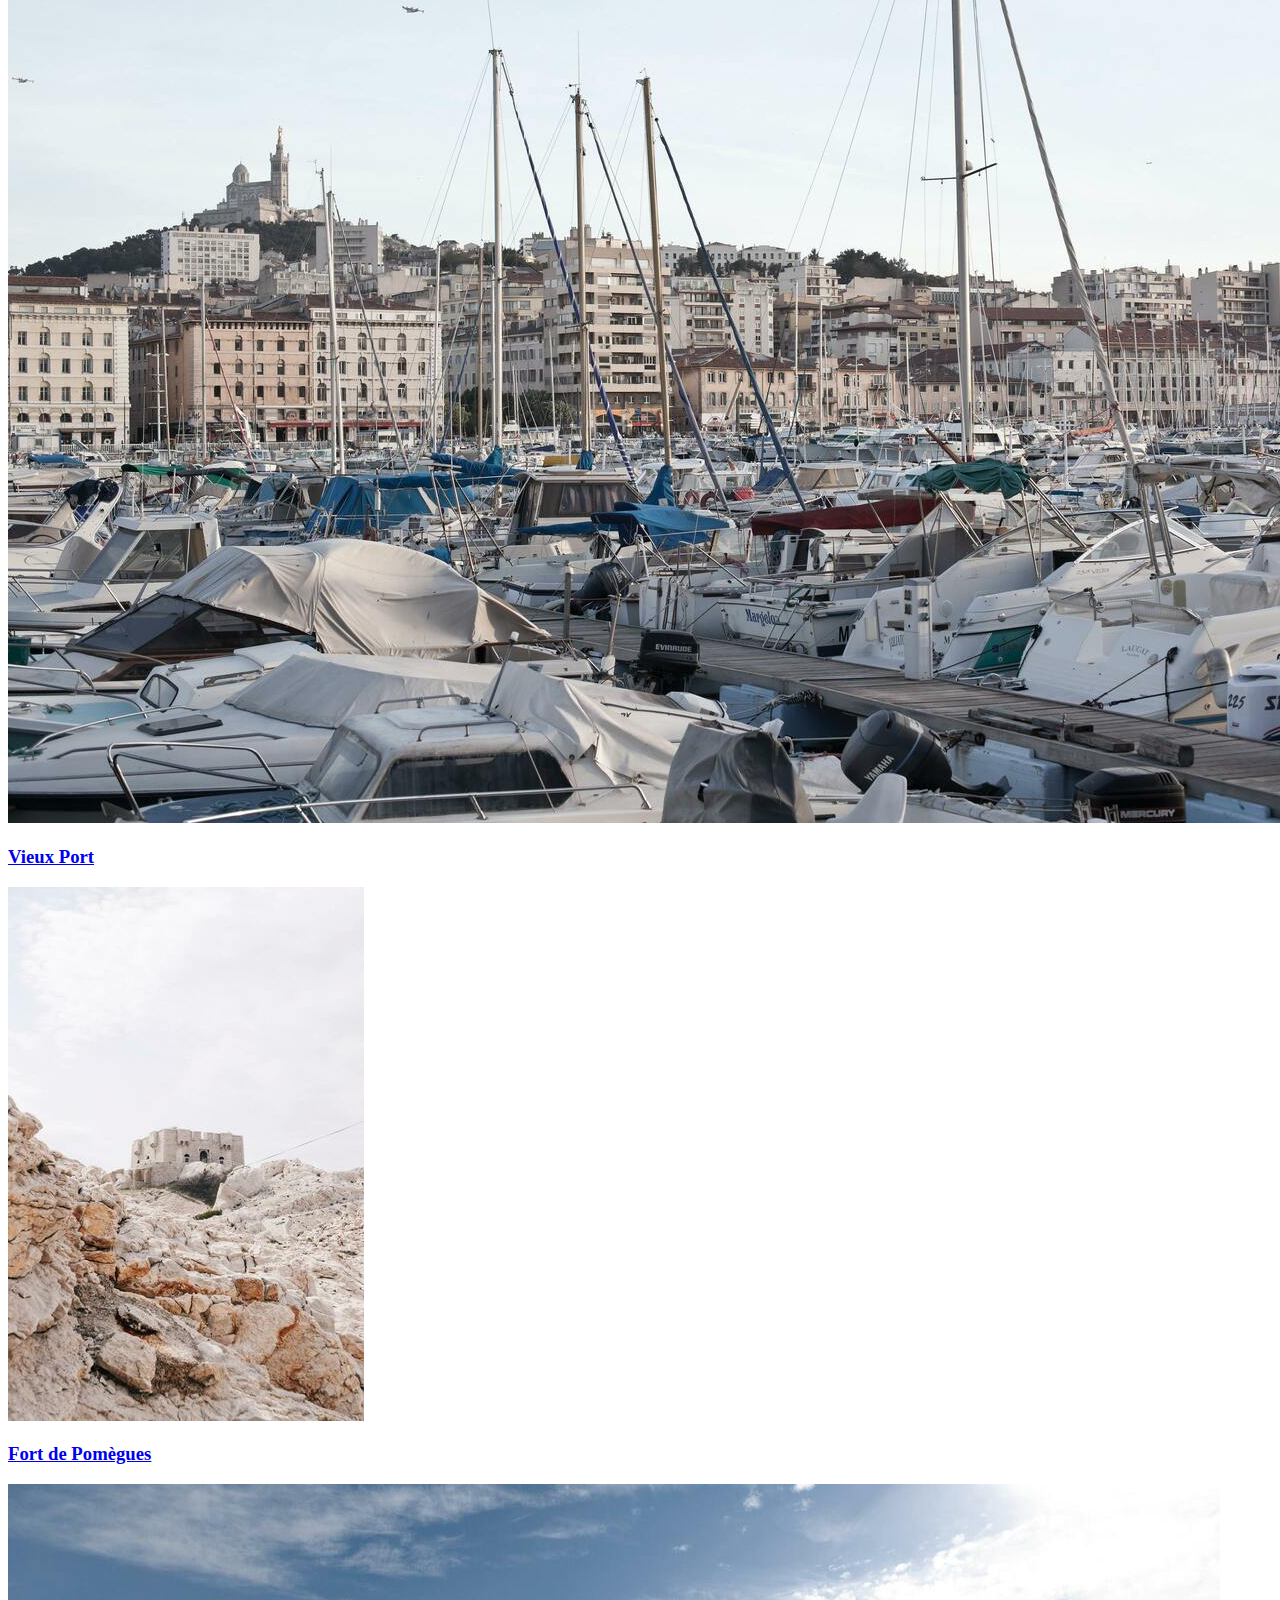
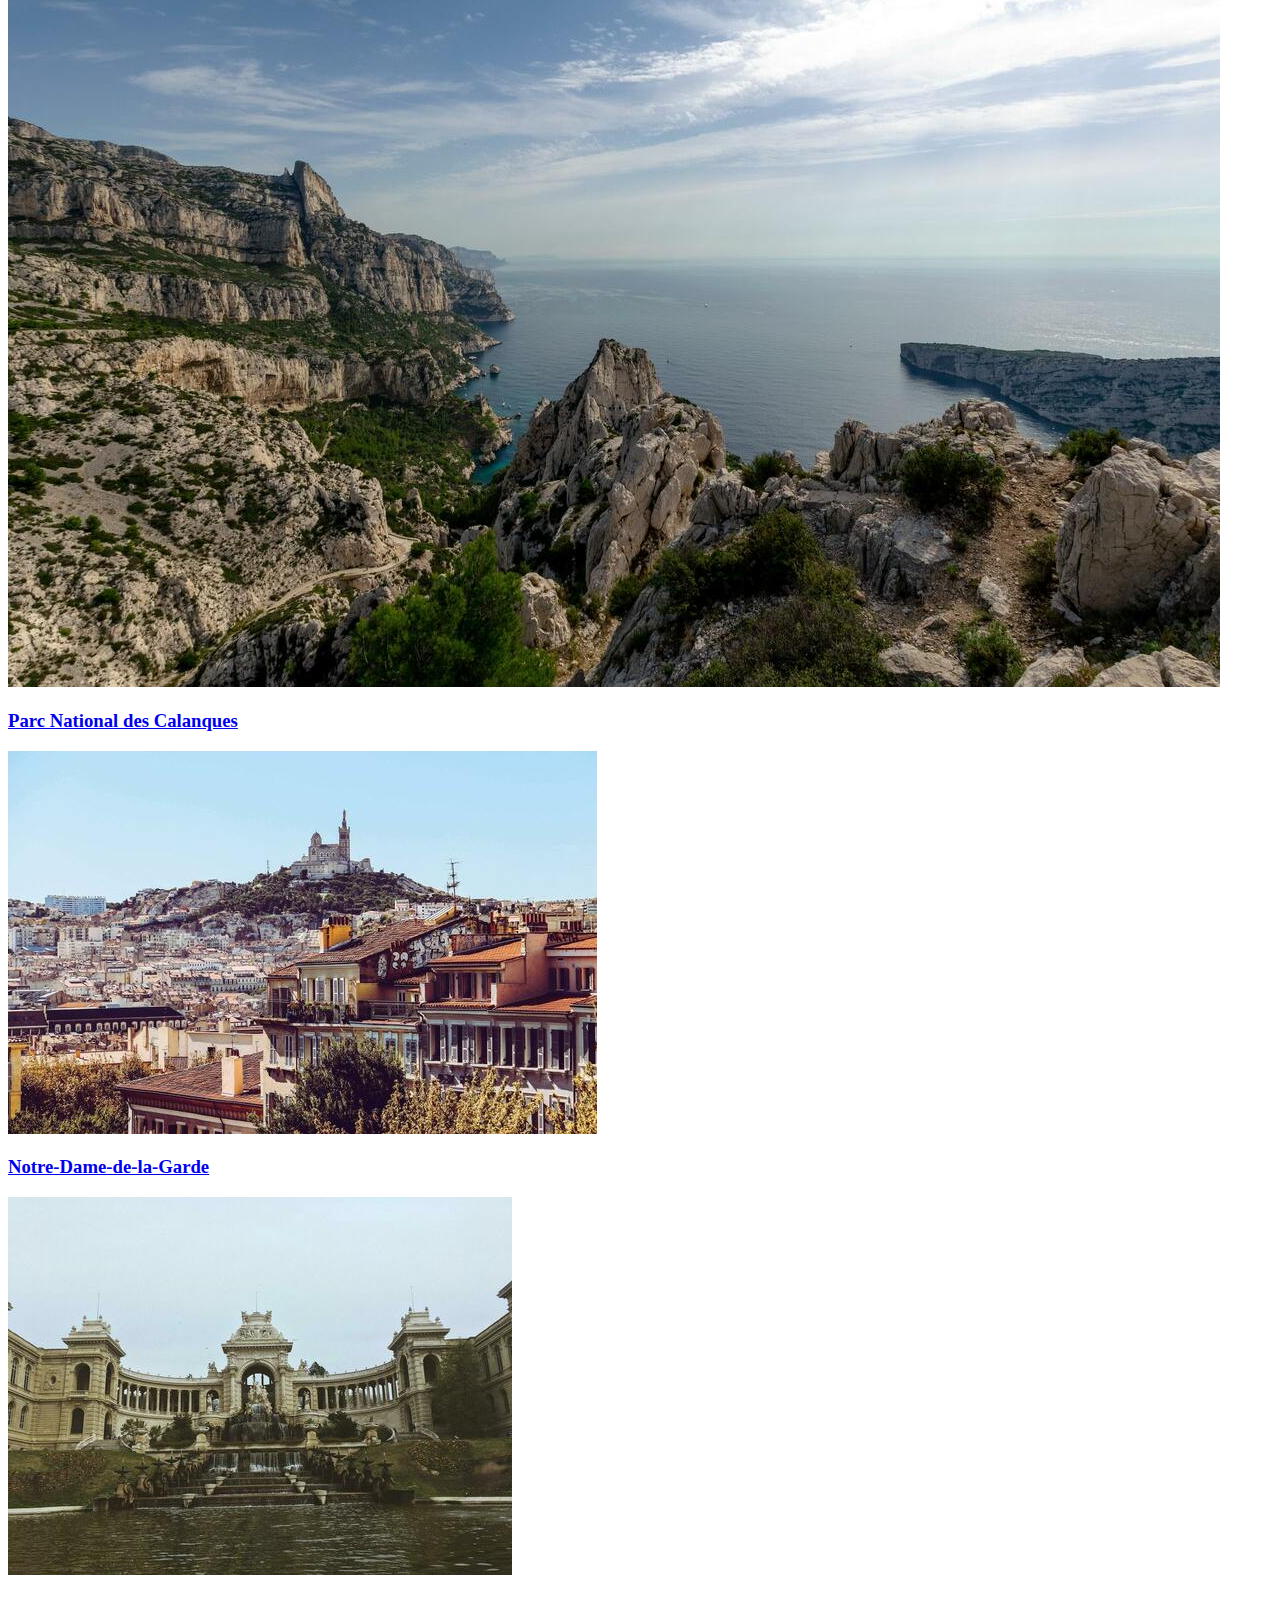
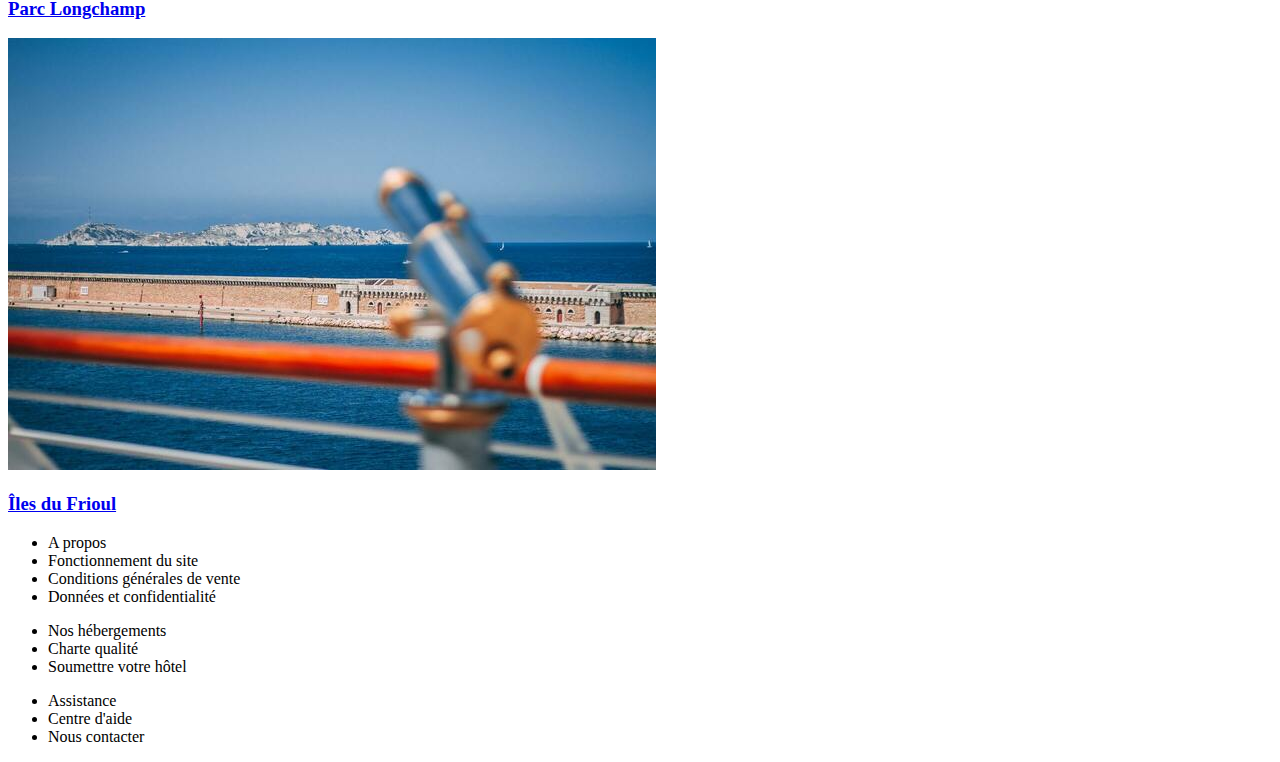
==== commit 23402de2: "correction de bug : - la nabarre n'est plus fixed - les cards activités on des images et plus des ba" ====
--- a/homepage.html
+++ b/homepage.html
@@ -228,22 +228,28 @@
     <section class="div-activities">
         <h1 class="title">Activités à Marseille</h1>
         <div class="activities">
-            <a href="#" class="card activity-card" style="background-image: url('assets/images/activites/reno-laithienne-QUgJhdY5Fyk-unsplash.jpg')">
+            <a href="#" class="card activity-card">
+                <img src="assets/images/activites/reno-laithienne-QUgJhdY5Fyk-unsplash.jpg" alt="Le vieux port">
                 <h3>Vieux Port</h3>
             </a>
-            <a href="#" class="card activity-card" style="background-image: url('assets/images/activites/paul-hermann-QFTrLdQIRhI-unsplash.jpg')">
+            <a href="#" class="card activity-card">
+                <img src="assets/images/activites/paul-hermann-QFTrLdQIRhI-unsplash.jpg" alt="Le fort de Pomègues">
                 <h3>Fort de Pomègues</h3>
             </a>
-            <a href="#" class="card activity-card" style="background-image: url('assets/images/activites/kilyan-sockalingum-NR8-cBCN3aI-unsplash.jpg')">
+            <a href="#" class="card activity-card">
+                <img src="assets/images/activites/kilyan-sockalingum-NR8-cBCN3aI-unsplash.jpg" alt="Le parc National des Calanques">
                 <h3>Parc National des Calanques</h3>
             </a>
-            <a href="#" class="card activity-card" style="background-image: url('assets/images/activites/florian-wehde-xW9e8gdotxI-unsplash.jpg')">
+            <a href="#" class="card activity-card">
+                <img src="assets/images/activites/florian-wehde-xW9e8gdotxI-unsplash.jpg" alt="Notre-Dame-de-la-Garde">
                 <h3>Notre-Dame-de-la-Garde</h3>
             </a>
-            <a href="#" class="card activity-card" style="background-image: url('assets/images/activites/lena-paulin-wH2-EJoDcV0-unsplash.jpg')">
+            <a href="#" class="card activity-card">
+                <img src="assets/images/activites/lena-paulin-wH2-EJoDcV0-unsplash.jpg" alt="Le parc Longchamp">
                 <h3>Parc Longchamp</h3>
             </a>
-            <a href="#" class="card activity-card" style="background-image: url('assets/images/activites/kevin-hikari-rV_Qd1l-VXg-unsplash.jpg')">
+            <a href="#" class="card activity-card">
+                <img src="assets/images/activites/kevin-hikari-rV_Qd1l-VXg-unsplash.jpg" alt="L'îles du Frioul">
                 <h3>Îles du Frioul</h3>
             </a>
         </div>
